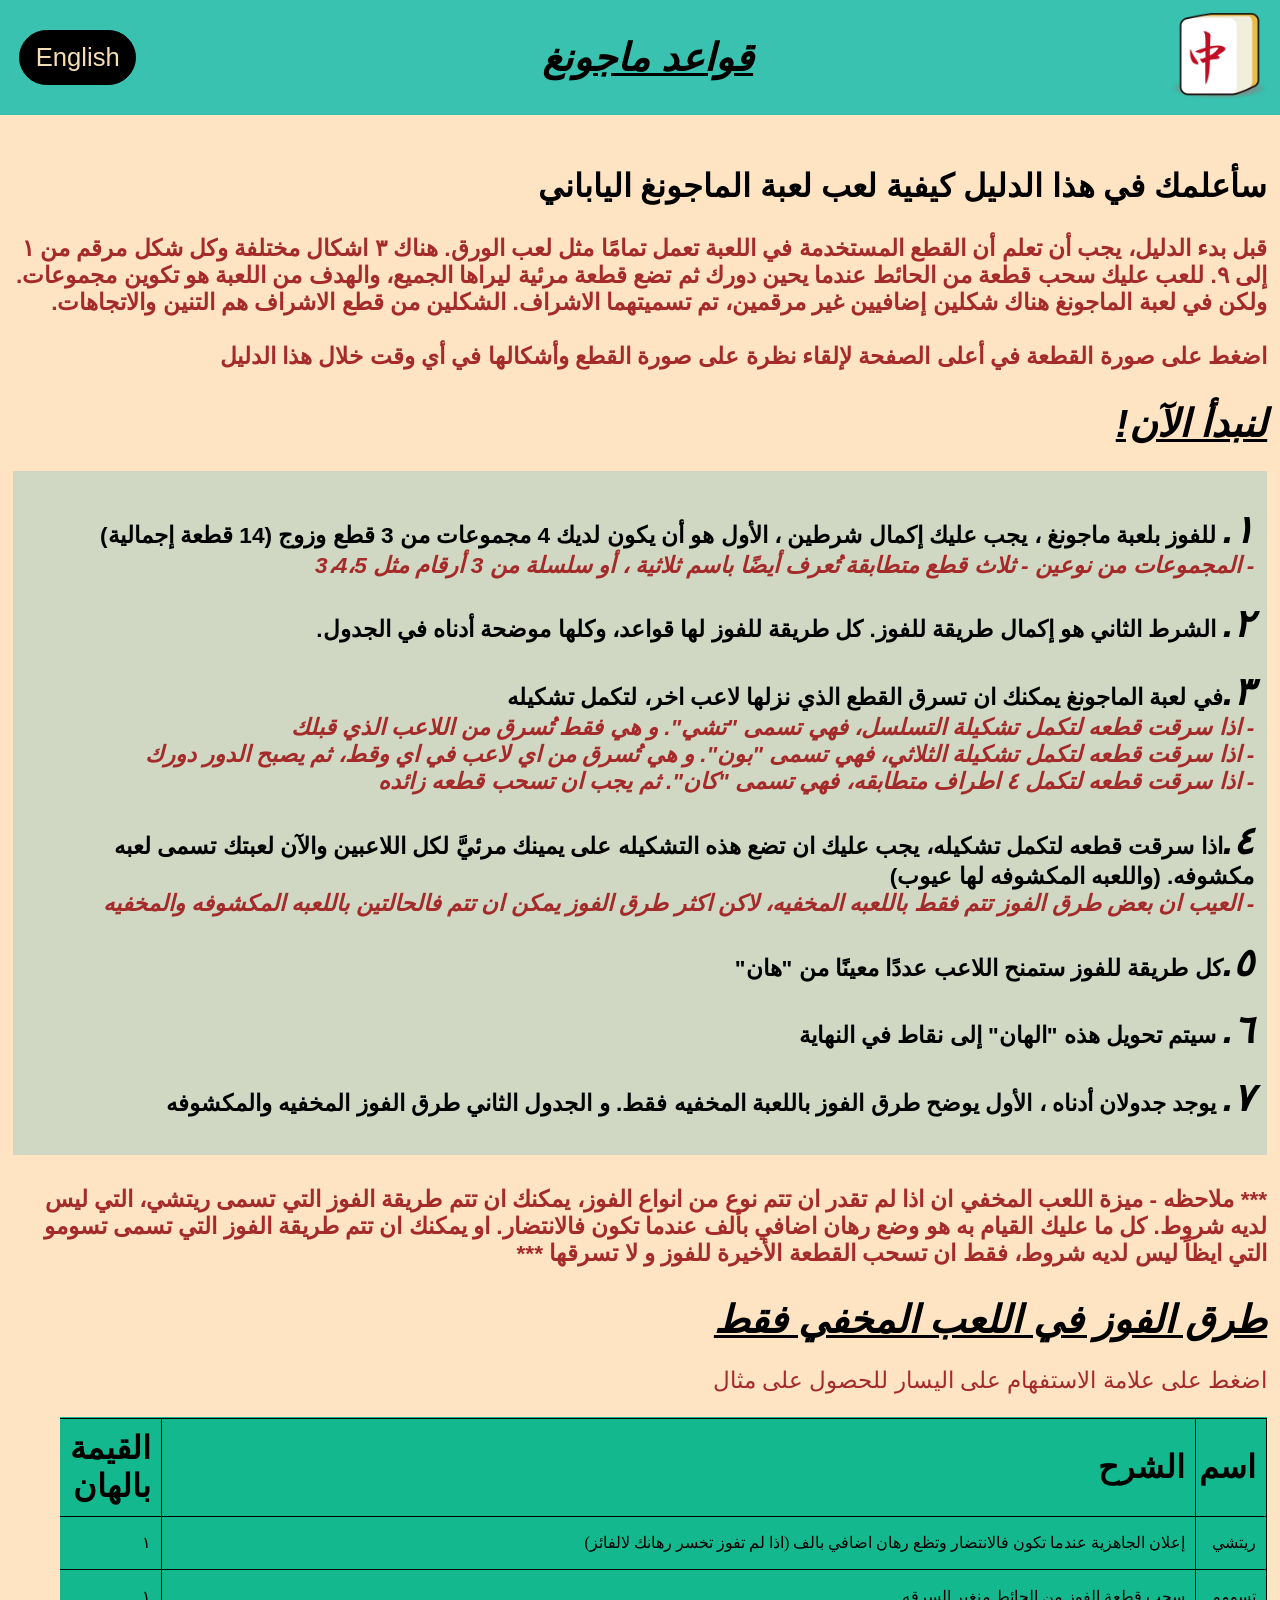
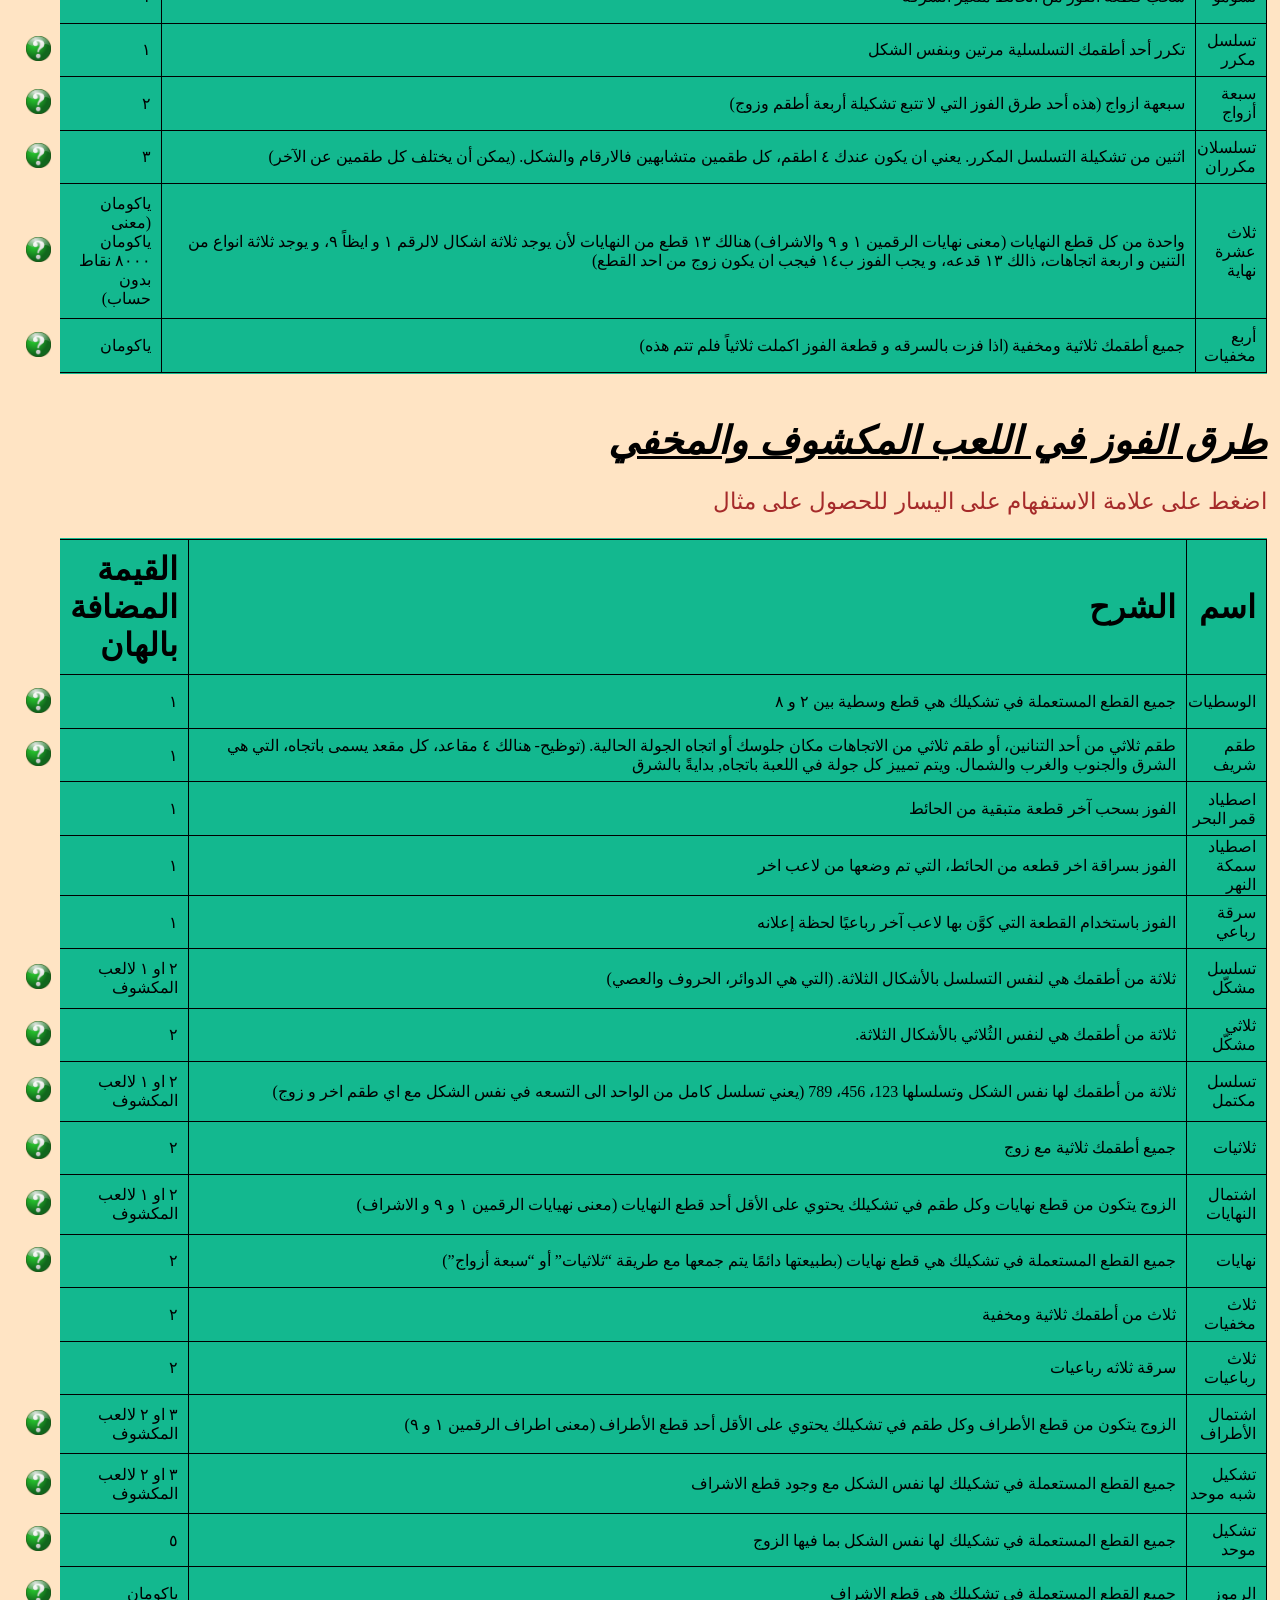
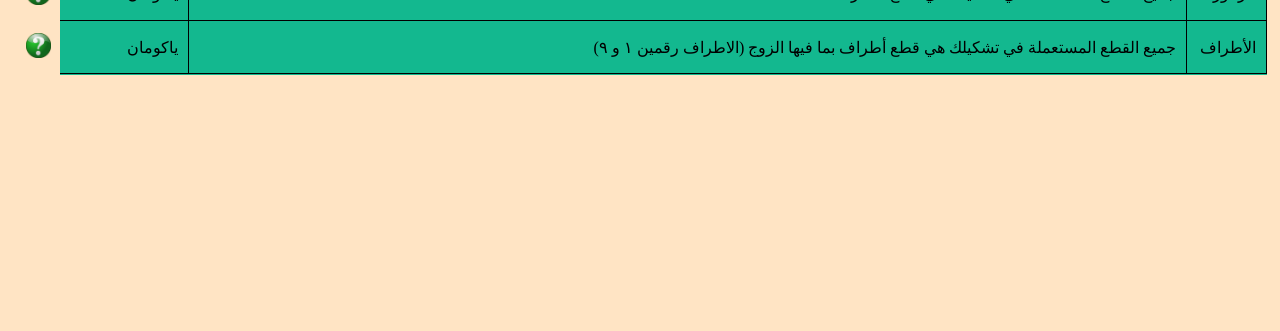
==== arabic.html @ 35e7484f "Add files via upload" ====
<!DOCTYPE html>
<html lang="en">
  <head>
    <meta charset="UTF-8" />
    <meta http-equiv="X-UA-Compatible" content="IE=edge" />
    <meta name="viewport" content="width=device-width, initial-scale=1.0" />
    <title>Document</title>
    
   <link rel="stylesheet" href="styles2.css">
  </head>
  <body>

  <nav>
    <a class="translate" href="english.html">English</a>
    <h1>قواعد ماجونغ</h1>
   <div class="container"><button onclick="toggle(logobutton, tiles)" id="logobutton"> <img id="logo" src="logo.png" alt=""></button> <img class="tiles" src="tiles2.png" alt=""> </div>
    
    
 </nav>
 <main>

  <h2>
    سأعلمك في هذا الدليل كيفية لعب لعبة الماجونغ الياباني  </h2>
  <h4>قبل بدء الدليل، يجب أن تعلم أن القطع المستخدمة في اللعبة تعمل تمامًا مثل لعب الورق. هناك ٣ اشكال مختلفة وكل شكل مرقم من ١ إلى ٩.
    للعب عليك سحب قطعة من الحائط عندما يحين دورك ثم تضع قطعة مرئية ليراها الجميع، والهدف من اللعبة هو تكوين مجموعات. ولكن في لعبة الماجونغ هناك شكلين إضافيين غير مرقمين، تم تسميتهما الاشراف. الشكلين من قطع الاشراف هم التنين والاتجاهات.

    <br><br>
    اضغط على صورة القطعة في أعلى الصفحة لإلقاء نظرة على صورة القطع وأشكالها في أي وقت خلال هذا الدليل  </h4>
<h1>لنبدأ الآن!</h1>
<div class="list">
    <p> <span class="numbers">١.</span>
      للفوز بلعبة ماجونغ ، يجب عليك إكمال شرطين ، الأول هو أن يكون لديك 4 مجموعات من 3 قطع وزوج (14 قطعة إجمالية)
    <br><span> - المجموعات من نوعين - ثلاث قطع متطابقة تُعرف أيضًا باسم ثلاثية ، أو سلسلة من 3 أرقام مثل 3،4،5 </span>
  <p> <span class="numbers">٢.</span> الشرط الثاني هو إكمال طريقة للفوز. كل طريقة للفوز لها قواعد، وكلها موضحة أدناه في الجدول.</p>


  <p> <span class="numbers">٣.</span>في لعبة الماجونغ يمكنك ان تسرق القطع الذي نزلها لاعب اخر، لتكمل تشكيله<br><span>- اذا سرقت قطعه لتكمل تشكيلة التسلسل، فهي تسمى "تشي". و هي فقط تُسرق من اللاعب الذي قبلك
    <br>- اذا سرقت قطعه لتكمل تشكيلة الثلاثي، فهي تسمى "بون". و هي تُسرق من اي لاعب في اي وقط، ثم يصبح الدور دورك
    <br>- اذا سرقت قطعه لتكمل ٤ اطراف متطابقه، فهي تسمى "كان". ثم يجب ان تسحب قطعه زائده
  </span>
<p> <span class="numbers">٤.</span>اذا سرقت قطعه لتكمل تشكيله، يجب عليك ان تضع هذه التشكيله على يمينك مرئيَّ لكل اللاعبين والآن لعبتك تسمى لعبه مكشوفه. (واللعبه المكشوفه لها عيوب)

<br> <span>- العيب ان بعض طرق الفوز تتم فقط باللعبه المخفيه، لاكن اكثر طرق الفوز يمكن ان تتم فالحالتين باللعبه المكشوفه والمخفيه</span></p>
</p>



    <p> <span class="numbers">٥.</span>كل طريقة للفوز ستمنح اللاعب عددًا معينًا من "هان"</p>
    <p> <span class="numbers">٦.</span> سيتم تحويل هذه "الهان" إلى نقاط في النهاية</p>
    
    <p> <span class="numbers">٧.</span> يوجد جدولان أدناه ، الأول يوضح طرق الفوز باللعبة المخفيه فقط. و الجدول
      الثاني طرق الفوز المخفيه والمكشوفه
    </p>
  </div>
    <h4>
      *** ملاحظه - ميزة اللعب المخفي ان اذا لم تقدر ان تتم نوع من انواع الفوز،
      يمكنك ان تتم طريقة الفوز التي تسمى ريتشي، التي ليس لديه شروط. كل ما عليك
      القيام به هو وضع رهان اضافي بألف عندما تكون فالانتضار. او يمكنك ان تتم
      طريقة الفوز التي تسمى تسومو التي ايظاً ليس لديه شروط، فقط ان تسحب القطعة الأخيرة للفوز و لا تسرقها ***
    </h4>

    <h1>طرق الفوز في اللعب المخفي فقط</h1>
    <span><p>اضغط على علامة الاستفهام على اليسار للحصول على مثال</p></span>

    <table>
      <tbody>
        <tr>
                    <td class="help"></td>

          <td><strong>القيمة بالهان</strong></td>
          <td><strong>الشرح</strong></td>
          <td><strong>اسم</strong></td>
        </tr>
        <tr>
                    <td class="helpbutton"></td>

          <td>١</td>
          <td>
            إعلان الجاهزية عندما تكون فالانتضار وتظع رهان اضافي بالف (اذا لم
            تفوز تخسر رهانك لالفائز)
          </td>
          <td>ريتشي</td>
        </tr>
        <tr>
                    <td class="helpbutton"></td>

          <td>١</td>
          <td>سحب قطعة الفوز من الحائط منغير السرقه</td>
          <td>تسومو</td>
        </tr>
        <tr>
          <td><button onclick="toggle(firstbutton, firstp)" class="helpbutton">
            <div><img class="help" src="help.png" alt="">     
            <img class="one" src="onee.png" alt="">   </div></button></td>
          <td>١</td>
          <td>تكرر أحد أطقمك التسلسلية مرتين وبنفس الشكل</td>
          <td>تسلسل مكرر</td>
        </tr>
        <tr>
          <td><button onclick="toggle(secondbutton, secondp)" class="helpbutton">
            <div><img class="help" src="help.png" alt="">     
            <img class="two" src="twoo.png" alt="">   </div></button></td>
          <td>٢</td>
          <td>
            سبعهة ازواج (هذه أحد طرق الفوز التي لا تتبع تشكيلة أربعة أطقم وزوج)
          </td>
          <td>سبعة أزواج</td>
        </tr>
        <tr>
          <td><button onclick="toggle(thirdbutton, thirdp)" class="helpbutton">
            <div><img class="help" src="help.png" alt="">     
            <img class="three" src="threee.png" alt="">   </div></button></td>
          <td>٣</td>
          <td>
            اثنين من تشكيلة التسلسل المكرر. يعني ان يكون عندك ٤ اطقم، كل طقمين
            متشابهين فالارقام والشكل. (يمكن أن يختلف كل طقمين عن الآخر)
          </td>
          <td>تسلسلان مكرران</td>
        </tr>
        <tr>
          <td><button onclick="toggle(fourthbutton, fourthp)" class="helpbutton">
            <div><img class="help" src="help.png" alt="">     
            <img class="four" src="fourr.png" alt="">   </div></button></td>   
          <td>ياكومان (معنى ياكومان ٨٠٠٠ نقاط بدون حساب)</td>
          <td>
            واحدة من كل قطع النهايات (معنى نهايات الرقمين ١ و ٩ والاشراف) هنالك
            ١٣ قطع من النهايات لأن يوجد ثلاثة اشكال لالرقم ١ و ايظاً ٩، و يوجد
            ثلاثة انواع من التنين و اربعة اتجاهات، ذالك ١٣ قدعه، و يجب الفوز ب١٤
            فيجب ان يكون زوج من احد القطع)
          </td>
          <td>ثلاث عشرة نهاية</td>
        </tr>
        <tr>
          <td><button onclick="toggle(fifthbutton, fifthp)" class="helpbutton">
            <div><img class="help" src="help.png" alt="">     
            <img class="five" src="fivee.png" alt="">   </div></button></td>
          <td>ياكومان</td>
          <td>
            جميع أطقمك ثلاثية ومخفية (اذا فزت بالسرقه و قطعة الفوز اكملت ثلاثياً
            فلم تتم هذه)
          </td>
          <td>أربع مخفيات</td>
        </tr>
      </tbody>
    </table>
    <br />

    <h1 class="table2">طرق الفوز في اللعب المكشوف والمخفي</h1>
    <span><p>اضغط على علامة الاستفهام على اليسار للحصول على مثال</p></span>

    <table>
      <tbody>
        <tr>
                    <td class="help"></td>


          <td><strong>القيمة المضافة بالهان</strong></td>
          <td><strong>الشرح</strong></td>
          <td><strong>اسم</strong></td>
        </tr>
        <tr>
          <td><button onclick="toggle(sixthbutton, sixthp)" class="helpbutton">
            <div><img class="help" src="help.png" alt="">     
            <img class="six" src="sixx.png" alt="">   </div></button></td>
          <td>١</td>
          <td>جميع القطع المستعملة في تشكيلك هي قطع وسطية بين ٢ و ٨</td>
          <td>الوسطيات</td>
        </tr>
        <tr>
          <td><button onclick="toggle(seventhbutton, seventhp)" class="helpbutton">
            <div><img class="help" src="help.png" alt="">     
            <img class="seven" src="sevenn2.png" alt="">   </div></button></td>
          <td>١</td>
          <td>
            طقم ثلاثي من أحد التنانين، أو طقم ثلاثي من الاتجاهات مكان جلوسك أو
            اتجاه الجولة الحالية. (توظيح- هنالك ٤ مقاعد، كل مقعد يسمى باتجاه،
            التي هي الشرق والجنوب والغرب والشمال. ويتم تمييز كل جولة في اللعبة
            باتجاه, بدايةً بالشرق
          </td>
          <td>طقم شريف</td>
        </tr>
        <tr>
                    <td class="helpbutton"></td>


          <td>١</td>
          <td>الفوز بسحب آخر قطعة متبقية من الحائط</td>
          <td>اصطياد قمر البحر</td>
        </tr>
        <tr>
                    <td class="helpbutton"></td>


          <td>١</td>
          <td>الفوز بسراقة اخر قطعه من الحائط، التي تم وضعها من لاعب اخر</td>
          <td>اصطياد سمكة النهر</td>
        </tr>
        <tr>
                    <td class="helpbutton"></td>


          <td>١</td>
          <td>
            الفوز باستخدام القطعة التي كوَّن بها لاعب آخر رباعيًا لحظة إعلانه
          </td>
          <td>سرقة رباعي</td>
        </tr>
        <tr>
          <td><button onclick="toggle(eighthbutton, eighthp)" class="helpbutton">
            <div><img class="help" src="help.png" alt="">     
            <img class="eight" src="eightt.png" alt="">   </div></button></td>
          <td>٢ او ١ لالعب المكشوف</td>
          <td>
            ثلاثة من أطقمك هي لنفس التسلسل بالأشكال الثلاثة. (التي هي الدوائر،
            الحروف والعصي)
          </td>
          <td>تسلسل مشكّل</td>
        </tr>
        <tr>
          <td><button onclick="toggle(ninethbutton, ninethp)" class="helpbutton">
            <div><img class="help" src="help.png" alt="">     
            <img class="nine" src="ninee.png" alt="">   </div></button></td>
          <td>٢</td>
          <td>ثلاثة من أطقمك هي لنفس الثُلاثي بالأشكال الثلاثة.</td>
          <td>ثلاثي مشكّل</td>
        </tr>
        <tr>
          <td><button onclick="toggle(tenthbutton, tenthp)" class="helpbutton">
            <div><img class="help" src="help.png" alt="">     
            <img class="ten" src="tenn.png" alt="">   </div></button></td>
          <td>٢ او ١ لالعب المكشوف</td>
          <td>
            ثلاثة من أطقمك لها نفس الشكل وتسلسلها 123، 456، 789 (يعني تسلسل كامل
            من الواحد الى التسعه في نفس الشكل مع اي طقم اخر و زوج)
          </td>
          <td>تسلسل مكتمل</td>
        </tr>
        <tr>
          <td><button onclick="toggle(eleventhbutton, eleventhp)" class="helpbutton">
            <div><img class="help" src="help.png" alt="">     
            <img class="eleven" src="elevenn.png" alt="">   </div></button></td>
            
          <td>٢</td>
          <td>جميع أطقمك ثلاثية مع زوج</td>
          <td>ثلاثيات</td>
        </tr>
        <tr>
          <td><button onclick="toggle(twelvthbutton, twelvthp)" class="helpbutton">
            <div><img class="help" src="help.png" alt="">     
            <img class="twelve" src="twelvee.png" alt="">   </div></button></td>
          <td>٢ او ١ لالعب المكشوف</td>
          <td>
            الزوج يتكون من قطع نهايات وكل طقم في تشكيلك يحتوي على الأقل أحد قطع
            النهايات (معنى نهيايات الرقمين ١ و ٩ و الاشراف)
          </td>
          <td>اشتمال النهايات</td>
        </tr>
        <tr>
          <td><button onclick="toggle(thirteenthbutton, thirteenthp)" class="helpbutton">
            <div><img class="help" src="help.png" alt="">     
            <img class="thirteen" src="thirteenn.PNG" alt="">   </div></button></td>
          <td>٢</td>
          <td>
            جميع القطع المستعملة في تشكيلك هي قطع نهايات (بطبيعتها دائمًا يتم
            جمعها مع طريقة “ثلاثيات” أو “سبعة أزواج”)
          </td>
          <td>نهايات</td>
        </tr>
        <tr>
                    <td class="helpbutton"></td>


          <td>٢</td>
          <td>ثلاث من أطقمك ثلاثية ومخفية</td>
          <td>ثلاث مخفيات</td>
        </tr>
        <tr>
                    <td class="helpbutton"></td>


          <td>٢</td>
          <td>سرقة ثلاثه رباعيات</td>
          <td>ثلاث رباعيات</td>
        </tr>
        <tr>
          <td><button onclick="toggle(fourteenthbutton, fourteenthp)" class="helpbutton">
            <div><img class="help" src="help.png" alt="">     
            <img class="fourteen" src="fourteenn.PNG" alt="">   </div></button></td>
          <td>٣ او ٢ لالعب المكشوف</td>
          <td>
            الزوج يتكون من قطع الأطراف وكل طقم في تشكيلك يحتوي على الأقل أحد قطع
            الأطراف (معنى اطراف الرقمين ١ و ٩)
          </td>
          <td>اشتمال الأطراف</td>
        </tr>
        <tr>
          <td><button onclick="toggle(fifteenthbutton, fifteenthp)" class="helpbutton">
            <div><img class="help" src="help.png" alt="">     
            <img class="fifteen" src="fifteenn.PNG" alt="">   </div></button></td>
          <td>٣ او ٢ لالعب المكشوف</td>
          <td>
            جميع القطع المستعملة في تشكيلك لها نفس الشكل مع وجود قطع الاشراف
          </td>
          <td>تشكيل شبه موحد</td>
        </tr>
        <tr>
          <td><button onclick="toggle(sixteenthbutton, sixteenthp)" class="helpbutton">
            <div><img class="help" src="help.png" alt="">     
            <img class="sixteen" src="sixteenn.PNG" alt="">   </div></button></td>
          <td>٥</td>
          <td>جميع القطع المستعملة في تشكيلك لها نفس الشكل بما فيها الزوج</td>
          <td>تشكيل موحد</td>
        </tr>
        <tr>
          <td><button onclick="toggle(seventeenthbutton, seventeenthp)" class="helpbutton">
            <div><img class="help" src="help.png" alt="">     
            <img class="seventeen" src="seventeenn.png" alt="">   </div></button></td>
          <td>ياكومان</td>
          <td>جميع القطع المستعملة في تشكيلك هي قطع الاشراف</td>
          <td>الرموز</td>
        </tr>
        <tr>
          <td><button onclick="toggle(eighteenthbutton, eighteenthp)" class="helpbutton">
            <div><img class="help" src="help.png" alt="">     
            <img class="eighteen" src="eighteenn.png" alt="">   </div></button></td>
          <td>ياكومان</td>
          <td>
            جميع القطع المستعملة في تشكيلك هي قطع أطراف بما فيها الزوج (الاطراف
            رقمين ١ و ٩)
          </td>
          <td>الأطراف</td>
        </tr>
      </tbody>
    </table>
  </main>
<footer></footer>
<script src="script.js"></script>
  </body>
</html>
---- styles2.css ----
main {
  margin: 1vh;
  padding-top: 70px;
}
body {
  margin: 0;

  background-color: bisque;
}
p {
  font-size: normal;
}
p,
h1,
h2,
h4 {
  direction: rtl;
  font-family: Verdana, Geneva, Tahoma, sans-serif;
}
.list {
  font-weight: bold;
  background-color: rgba(105, 189, 192, 0.315);
  padding: 1vw;
}
h4,
span {
  color: brown;
}
.list span {
  font-style: italic;
}
h1 {
  font-style: italic;
  text-decoration: underline;
}
h1 {
  font-size: 3vh;
}
h2 {
  font-size: 2.8vh;
}
table {
  border-collapse: collapse;

  background-color: rgb(19, 184, 143);
}
#logo {
  height: 8.5vh;
  width: 8.5vh;
}
td {
  direction: rtl;
  height: 2em;
  border: 1px solid black;
  padding-right: 10px;
}
.table2 {
  margin-top: 30px;
}
strong {
  font-size: 20px;
}
.translate {
  width: 9vh;
  height: 4.2vh;
  margin-left: 0.5vh;
  display: flex;
  justify-content: center;
  align-items: center;

  background-color: black;
  color: wheat;
  text-decoration: none;
  font-family: Arial, Helvetica, sans-serif;
  border: solid black 1px;
  font-size: 2vh;
  font-size: 18px;
  border-radius: 20vh;
  text-align: center;
  margin-left: 1.5vw;
}

.translate:hover {
  background-color: rgb(44, 42, 42);
  transition: ease 0.35s;
  color: white;
}

tr td:nth-child(3) {
  width: 500vw;
}
nav {
  display: flex;
  justify-content: space-between;
  width: 100vw;
  height: 10vh;
  align-items: center;
  background-color: rgb(56, 194, 175);
  position: fixed;
  top: 0px;
  z-index: 1;
}

.numbers {
  font-size: 3vh;
  color: black;
}

.help {
  height: 3vh;
  width: 3vh;
}
tr td:nth-child(2) {
  padding: 0.8vh;
}

tr td:nth-child(1) {
  background-color: bisque;
  border: bisque solid;
  padding: 0vw;
}
.helpbutton {
  background-color: bisque;
  border: transparent;
  width: 1vw;
  margin-left: 2.5vw;
}

.helpbutton {
  cursor: pointer;
}
div {
  position: relative;
}

.one,
.two,
.three,
.four,
.five,
.six,
.eight,
.nine,
.ten,
.eleven,
.twelve,
.thirteen,
.fourteen,
.fifteen,
.sixteen,
.seventeen,
.eighteen {
  display: none;
  position: absolute;
  left: 1vh;
  bottom: -3vh;
  height: 17vw;
  width: 90vw;
}
.seven {
  display: none;
  position: absolute;
  left: 1vh;
  bottom: -5vh;
  height: 26vw;
  width: 90vw;
}

footer {
  margin-top: 20vw;
}

.tiles {
  display: none;
  position: absolute;
  right: -1vw;
  width: 80vw;
}

#logobutton {
  background-color: transparent;
  border: transparent;
  cursor: pointer;
}

@media screen and (min-width: 630px) {
  main {
    margin: 1vw;
    padding-top: 10vw;
  }
  body {
    margin: 0vw;

    background-color: bisque;
  }

  p,
  h1,
  h2,
  h4 {
    direction: rtl;
    font-family: Verdana, Geneva, Tahoma, sans-serif;
  }

  h4,
  span {
    color: brown;
  }
  h1 {
    font-style: italic;
    text-decoration: underline;
  }
  h1 {
    font-size: 3vw;
  }
  h2 {
    font-size: 2.8vw;
  }
  table {
    border-collapse: collapse;

    background-color: rgb(19, 184, 143);
  }
  #logo {
    height: 8.5vw;
    width: 8.5vw;
  }
  td {
    direction: rtl;
    height: 2em;
    border: 1px solid black;
    padding-right: 10px;
  }
  .table2 {
    margin-top: 2vw;
  }
  strong {
    font-size: 2.5vw;
  }
  .translate {
    width: 9vw;
    height: 4.2vw;
    margin-left: 0.5vh;
    display: flex;
    justify-content: center;
    align-items: center;

    background-color: black;
    color: wheat;
    text-decoration: none;
    font-family: Arial, Helvetica, sans-serif;
    border: solid black 1px;
    font-size: 2vw;

    border-radius: 100px;
    text-align: center;
    margin-left: 1.5vw;
  }

  .translate:hover {
    background-color: rgb(44, 42, 42);
    transition: ease 0.35s;
    color: white;
  }

  tr td:nth-child(3) {
    width: 500vw;
  }
  nav {
    display: flex;
    justify-content: space-between;
    align-items: center;
    background-color: rgb(56, 194, 175);
    position: fixed;
    top: 0px;
    width: 100vw;
    height: 9vw;
    z-index: 1;
  }

  .numbers {
    font-size: 3vw;
    color: black;
  }

  .help {
    height: 25px;
    width: 25px;
  }
  tr td:nth-child(2) {
    padding: 0.8vw;
  }

  tr td:nth-child(1) {
    background-color: bisque;
    border: bisque solid;
    padding: 0vw;
  }
  .helpbutton {
    background-color: bisque;
    border: transparent;
    width: 1vw;
    margin-left: 2.2vw;
  }

  .helpbutton {
    cursor: pointer;
  }
  div {
    position: relative;
  }

  .one,
  .two,
  .three,
  .four,
  .five,
  .six,
  .eight,
  .nine,
  .ten,
  .eleven,
  .twelve,
  .thirteen,
  .fourteen,
  .fifteen,
  .sixteen,
  .seventeen,
  .eighteen {
    display: none;
    position: absolute;
    left: 1vh;
    bottom: -3vh;
    height: 17vw;
    width: 90vw;
  }
  .seven {
    display: none;
    position: absolute;
    left: 1vh;
    bottom: -5vw;
    height: 26vw;
    width: 90vw;
  }

  footer {
    margin-top: 20vw;
  }

  .tiles {
    display: none;
    position: absolute;
    right: 0vw;
    width: 500%;
  }

  #logobutton {
    background-color: transparent;
    border: transparent;
    cursor: pointer;
  }
}
@media screen and (min-width: 680px) {
  h4,
  p {
    font-size: 2vw;
  }
}

@media screen and (min-width: 1130px) {
  .tiles {
    display: none;
    position: absolute;
    right: 0vw;
    width: 530px;
  }


  p,
  h1,
  h2,
  h4 {
    font-family: Verdana, Geneva, Tahoma, sans-serif;
  }
  h4,
  span {
    color: brown;
  }
  h4, p {font-size: 22.7px;}
  h1 {
    font-style: italic;
    text-decoration: underline;
  }
  h1 {
    font-size: 3vw;
  }
  h2 {
    font-size: 31.8px;
  }
  
  
}
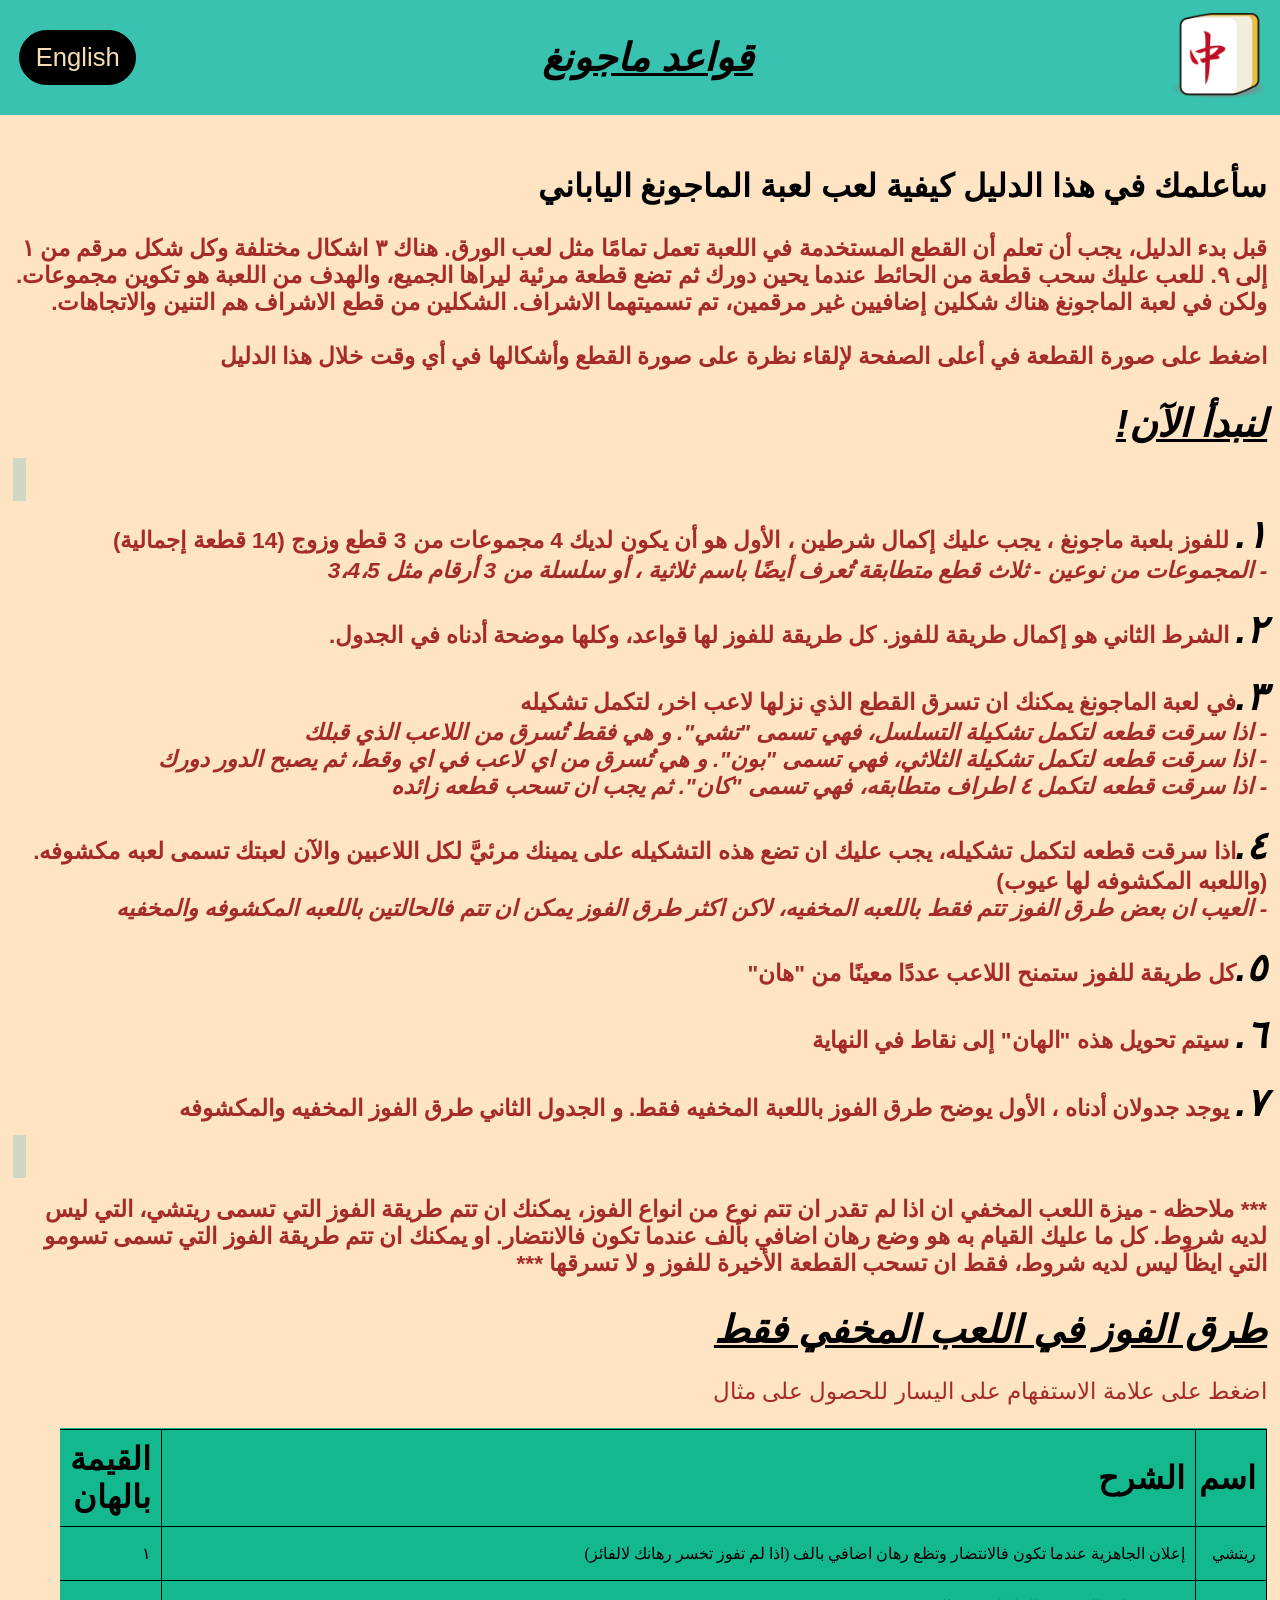
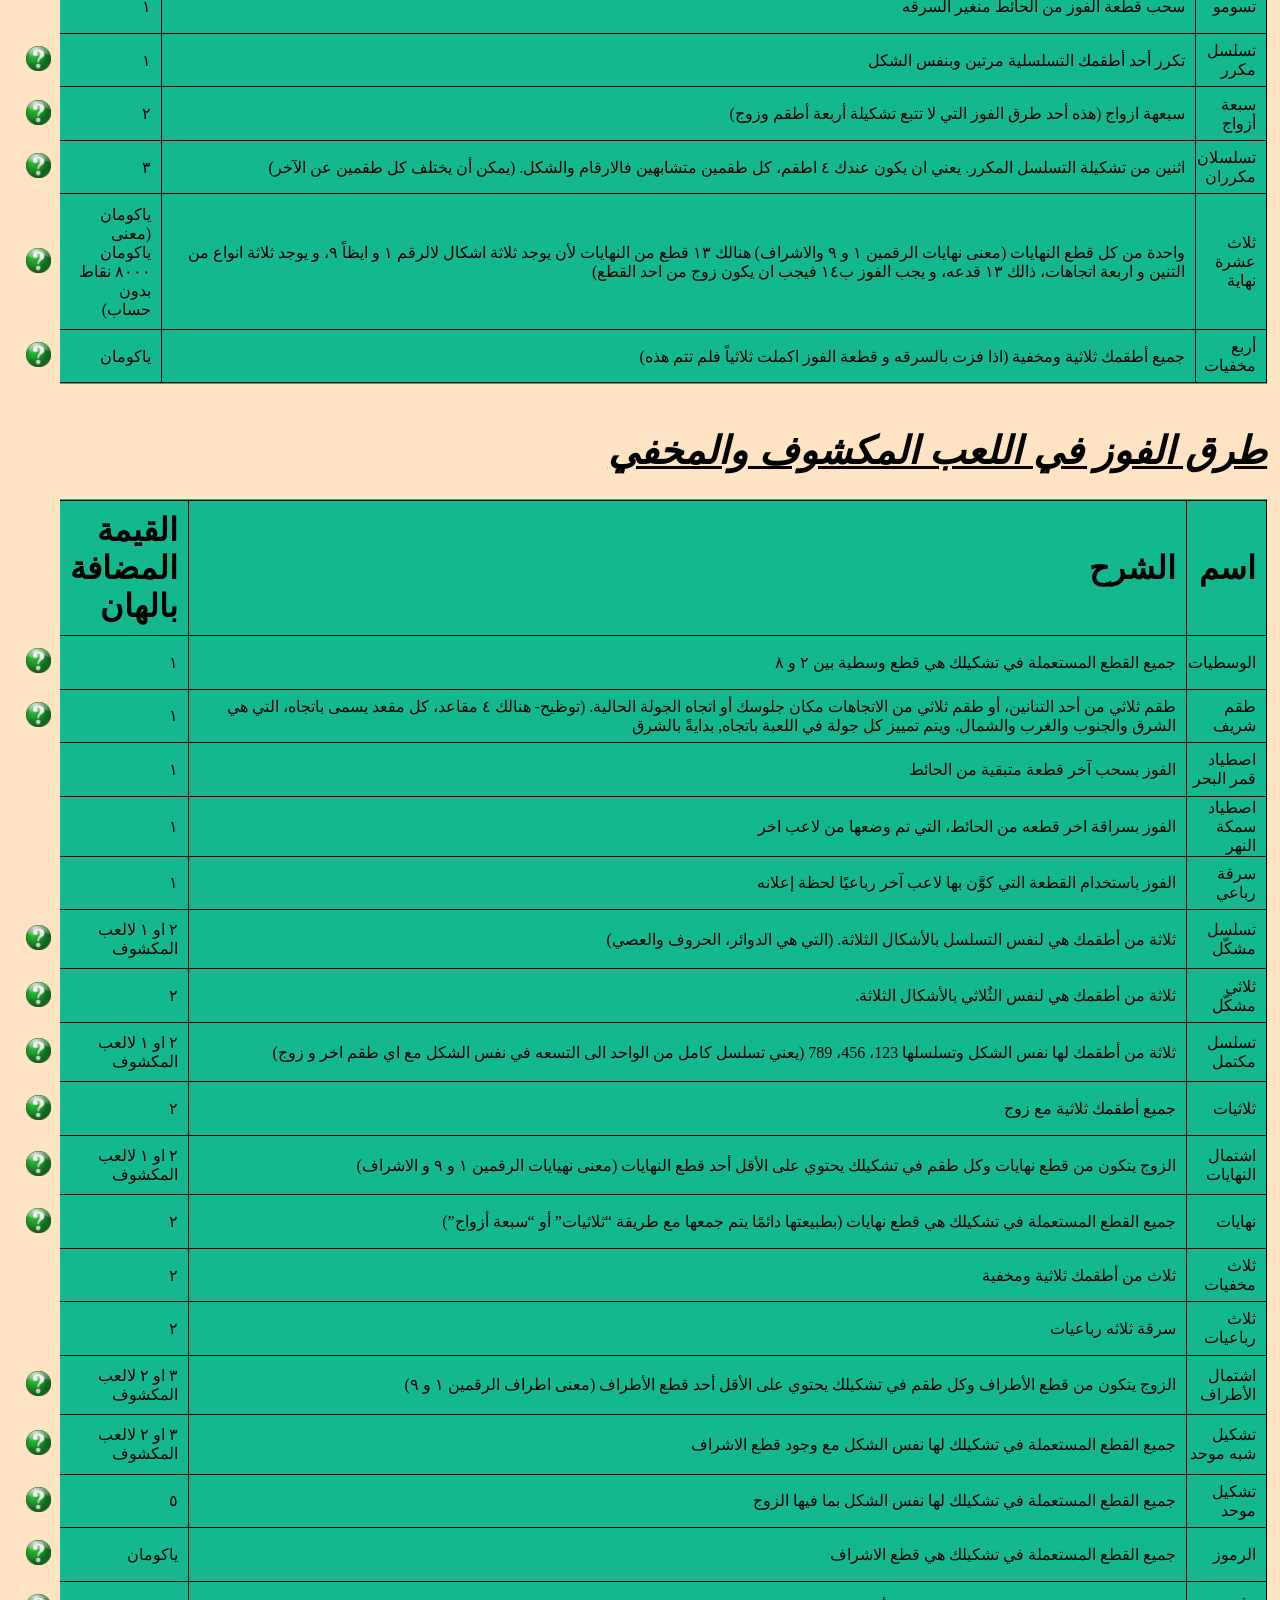
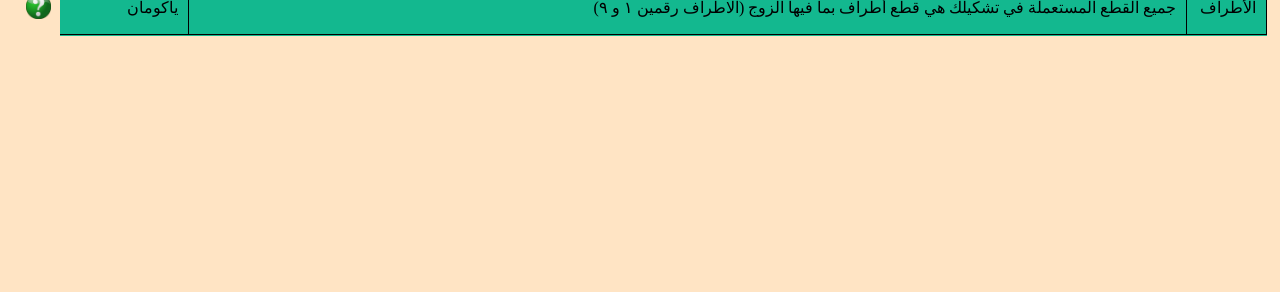
==== commit aa2b48b9: "Add files via upload" ====
--- a/arabic.html
+++ b/arabic.html
@@ -13,7 +13,7 @@
   <nav>
     <a class="translate" href="english.html">English</a>
     <h1>قواعد ماجونغ</h1>
-   <div class="container"><button onclick="toggle(logobutton, tiles)" id="logobutton"> <img id="logo" src="logo.png" alt=""></button> <img class="tiles" src="tiles2.png" alt=""> </div>
+   <span class="container"><button onclick="toggle(logobutton, tiles)" id="logobutton"> <img id="logo" src="logo.png" alt=""></button> <img class="tiles" src="tiles2.png" alt=""> </span>
     
     
  </nav>
@@ -27,20 +27,20 @@
     <br><br>
     اضغط على صورة القطعة في أعلى الصفحة لإلقاء نظرة على صورة القطع وأشكالها في أي وقت خلال هذا الدليل  </h4>
 <h1>لنبدأ الآن!</h1>
-<div class="list">
+<span class="list">
     <p> <span class="numbers">١.</span>
       للفوز بلعبة ماجونغ ، يجب عليك إكمال شرطين ، الأول هو أن يكون لديك 4 مجموعات من 3 قطع وزوج (14 قطعة إجمالية)
-    <br><span> - المجموعات من نوعين - ثلاث قطع متطابقة تُعرف أيضًا باسم ثلاثية ، أو سلسلة من 3 أرقام مثل 3،4،5 </span>
+    <br><span class="div"> - المجموعات من نوعين - ثلاث قطع متطابقة تُعرف أيضًا باسم ثلاثية ، أو سلسلة من 3 أرقام مثل 3،4،5 </span>
   <p> <span class="numbers">٢.</span> الشرط الثاني هو إكمال طريقة للفوز. كل طريقة للفوز لها قواعد، وكلها موضحة أدناه في الجدول.</p>
 
 
-  <p> <span class="numbers">٣.</span>في لعبة الماجونغ يمكنك ان تسرق القطع الذي نزلها لاعب اخر، لتكمل تشكيله<br><span>- اذا سرقت قطعه لتكمل تشكيلة التسلسل، فهي تسمى "تشي". و هي فقط تُسرق من اللاعب الذي قبلك
+  <p> <span class="numbers">٣.</span>في لعبة الماجونغ يمكنك ان تسرق القطع الذي نزلها لاعب اخر، لتكمل تشكيله<br><span class="div">- اذا سرقت قطعه لتكمل تشكيلة التسلسل، فهي تسمى "تشي". و هي فقط تُسرق من اللاعب الذي قبلك
     <br>- اذا سرقت قطعه لتكمل تشكيلة الثلاثي، فهي تسمى "بون". و هي تُسرق من اي لاعب في اي وقط، ثم يصبح الدور دورك
     <br>- اذا سرقت قطعه لتكمل ٤ اطراف متطابقه، فهي تسمى "كان". ثم يجب ان تسحب قطعه زائده
   </span>
 <p> <span class="numbers">٤.</span>اذا سرقت قطعه لتكمل تشكيله، يجب عليك ان تضع هذه التشكيله على يمينك مرئيَّ لكل اللاعبين والآن لعبتك تسمى لعبه مكشوفه. (واللعبه المكشوفه لها عيوب)
 
-<br> <span>- العيب ان بعض طرق الفوز تتم فقط باللعبه المخفيه، لاكن اكثر طرق الفوز يمكن ان تتم فالحالتين باللعبه المكشوفه والمخفيه</span></p>
+<br> <span class="div">- العيب ان بعض طرق الفوز تتم فقط باللعبه المخفيه، لاكن اكثر طرق الفوز يمكن ان تتم فالحالتين باللعبه المكشوفه والمخفيه</span></p>
 </p>
 
 
@@ -51,7 +51,7 @@
     <p> <span class="numbers">٧.</span> يوجد جدولان أدناه ، الأول يوضح طرق الفوز باللعبة المخفيه فقط. و الجدول
       الثاني طرق الفوز المخفيه والمكشوفه
     </p>
-  </div>
+  </span>
     <h4>
       *** ملاحظه - ميزة اللعب المخفي ان اذا لم تقدر ان تتم نوع من انواع الفوز،
       يمكنك ان تتم طريقة الفوز التي تسمى ريتشي، التي ليس لديه شروط. كل ما عليك
@@ -60,7 +60,7 @@
     </h4>
 
     <h1>طرق الفوز في اللعب المخفي فقط</h1>
-    <span><p>اضغط على علامة الاستفهام على اليسار للحصول على مثال</p></span>
+   <p> <span class="div">اضغط على علامة الاستفهام على اليسار للحصول على مثال</span></p>
 
     <table>
       <tbody>
@@ -90,16 +90,16 @@
         </tr>
         <tr>
           <td><button onclick="toggle(firstbutton, firstp)" class="helpbutton">
-            <div><img class="help" src="help.png" alt="">     
-            <img class="one" src="onee.png" alt="">   </div></button></td>
+            <span class="div"><img class="help" src="help.png" alt="">     
+            <img class="one" src="onee.png" alt="">   </span></button></td>
           <td>١</td>
           <td>تكرر أحد أطقمك التسلسلية مرتين وبنفس الشكل</td>
           <td>تسلسل مكرر</td>
         </tr>
         <tr>
           <td><button onclick="toggle(secondbutton, secondp)" class="helpbutton">
-            <div><img class="help" src="help.png" alt="">     
-            <img class="two" src="twoo.png" alt="">   </div></button></td>
+            <span class="div"><img class="help" src="help.png" alt="">     
+            <img class="two" src="twoo.png" alt="">   </span></button></td>
           <td>٢</td>
           <td>
             سبعهة ازواج (هذه أحد طرق الفوز التي لا تتبع تشكيلة أربعة أطقم وزوج)
@@ -108,8 +108,8 @@
         </tr>
         <tr>
           <td><button onclick="toggle(thirdbutton, thirdp)" class="helpbutton">
-            <div><img class="help" src="help.png" alt="">     
-            <img class="three" src="threee.png" alt="">   </div></button></td>
+            <span class="div"><img class="help" src="help.png" alt="">     
+            <img class="three" src="threee.png" alt="">   </span></button></td>
           <td>٣</td>
           <td>
             اثنين من تشكيلة التسلسل المكرر. يعني ان يكون عندك ٤ اطقم، كل طقمين
@@ -119,8 +119,8 @@
         </tr>
         <tr>
           <td><button onclick="toggle(fourthbutton, fourthp)" class="helpbutton">
-            <div><img class="help" src="help.png" alt="">     
-            <img class="four" src="fourr.png" alt="">   </div></button></td>   
+            <span class="div"><img class="help" src="help.png" alt="">     
+            <img class="four" src="fourr.png" alt="">   </span></button></td>   
           <td>ياكومان (معنى ياكومان ٨٠٠٠ نقاط بدون حساب)</td>
           <td>
             واحدة من كل قطع النهايات (معنى نهايات الرقمين ١ و ٩ والاشراف) هنالك
@@ -132,8 +132,8 @@
         </tr>
         <tr>
           <td><button onclick="toggle(fifthbutton, fifthp)" class="helpbutton">
-            <div><img class="help" src="help.png" alt="">     
-            <img class="five" src="fivee.png" alt="">   </div></button></td>
+            <span class="div"><img class="help" src="help.png" alt="">     
+            <img class="five" src="fivee.png" alt="">   </span></button></td>
           <td>ياكومان</td>
           <td>
             جميع أطقمك ثلاثية ومخفية (اذا فزت بالسرقه و قطعة الفوز اكملت ثلاثياً
@@ -146,7 +146,6 @@
     <br />
 
     <h1 class="table2">طرق الفوز في اللعب المكشوف والمخفي</h1>
-    <span><p>اضغط على علامة الاستفهام على اليسار للحصول على مثال</p></span>
 
     <table>
       <tbody>
@@ -160,16 +159,16 @@
         </tr>
         <tr>
           <td><button onclick="toggle(sixthbutton, sixthp)" class="helpbutton">
-            <div><img class="help" src="help.png" alt="">     
-            <img class="six" src="sixx.png" alt="">   </div></button></td>
+            <span class="div"><img class="help" src="help.png" alt="">     
+            <img class="six" src="sixx.png" alt="">   </span></button></td>
           <td>١</td>
           <td>جميع القطع المستعملة في تشكيلك هي قطع وسطية بين ٢ و ٨</td>
           <td>الوسطيات</td>
         </tr>
         <tr>
           <td><button onclick="toggle(seventhbutton, seventhp)" class="helpbutton">
-            <div><img class="help" src="help.png" alt="">     
-            <img class="seven" src="sevenn2.png" alt="">   </div></button></td>
+            <span class="div"><img class="help" src="help.png" alt="">     
+            <img class="seven" src="sevenn2.png" alt="">   </span></button></td>
           <td>١</td>
           <td>
             طقم ثلاثي من أحد التنانين، أو طقم ثلاثي من الاتجاهات مكان جلوسك أو
@@ -207,8 +206,8 @@
         </tr>
         <tr>
           <td><button onclick="toggle(eighthbutton, eighthp)" class="helpbutton">
-            <div><img class="help" src="help.png" alt="">     
-            <img class="eight" src="eightt.png" alt="">   </div></button></td>
+            <span class="div"><img class="help" src="help.png" alt="">     
+            <img class="eight" src="eightt.png" alt="">   </span></button></td>
           <td>٢ او ١ لالعب المكشوف</td>
           <td>
             ثلاثة من أطقمك هي لنفس التسلسل بالأشكال الثلاثة. (التي هي الدوائر،
@@ -218,16 +217,16 @@
         </tr>
         <tr>
           <td><button onclick="toggle(ninethbutton, ninethp)" class="helpbutton">
-            <div><img class="help" src="help.png" alt="">     
-            <img class="nine" src="ninee.png" alt="">   </div></button></td>
+            <span class="div"><img class="help" src="help.png" alt="">     
+            <img class="nine" src="ninee.png" alt="">   </span></button></td>
           <td>٢</td>
           <td>ثلاثة من أطقمك هي لنفس الثُلاثي بالأشكال الثلاثة.</td>
           <td>ثلاثي مشكّل</td>
         </tr>
         <tr>
           <td><button onclick="toggle(tenthbutton, tenthp)" class="helpbutton">
-            <div><img class="help" src="help.png" alt="">     
-            <img class="ten" src="tenn.png" alt="">   </div></button></td>
+            <span class="div"><img class="help" src="help.png" alt="">     
+            <img class="ten" src="tenn.png" alt="">   </span></button></td>
           <td>٢ او ١ لالعب المكشوف</td>
           <td>
             ثلاثة من أطقمك لها نفس الشكل وتسلسلها 123، 456، 789 (يعني تسلسل كامل
@@ -237,8 +236,8 @@
         </tr>
         <tr>
           <td><button onclick="toggle(eleventhbutton, eleventhp)" class="helpbutton">
-            <div><img class="help" src="help.png" alt="">     
-            <img class="eleven" src="elevenn.png" alt="">   </div></button></td>
+            <span class="div"><img class="help" src="help.png" alt="">     
+            <img class="eleven" src="elevenn.png" alt="">   </span></button></td>
             
           <td>٢</td>
           <td>جميع أطقمك ثلاثية مع زوج</td>
@@ -246,8 +245,8 @@
         </tr>
         <tr>
           <td><button onclick="toggle(twelvthbutton, twelvthp)" class="helpbutton">
-            <div><img class="help" src="help.png" alt="">     
-            <img class="twelve" src="twelvee.png" alt="">   </div></button></td>
+            <span class="div"><img class="help" src="help.png" alt="">     
+            <img class="twelve" src="twelvee.png" alt="">   </span></button></td>
           <td>٢ او ١ لالعب المكشوف</td>
           <td>
             الزوج يتكون من قطع نهايات وكل طقم في تشكيلك يحتوي على الأقل أحد قطع
@@ -257,8 +256,8 @@
         </tr>
         <tr>
           <td><button onclick="toggle(thirteenthbutton, thirteenthp)" class="helpbutton">
-            <div><img class="help" src="help.png" alt="">     
-            <img class="thirteen" src="thirteenn.PNG" alt="">   </div></button></td>
+            <span class="div"><img class="help" src="help.png" alt="">     
+            <img class="thirteen" src="thirteenn.PNG" alt="">   </span></button></td>
           <td>٢</td>
           <td>
             جميع القطع المستعملة في تشكيلك هي قطع نهايات (بطبيعتها دائمًا يتم
@@ -284,8 +283,8 @@
         </tr>
         <tr>
           <td><button onclick="toggle(fourteenthbutton, fourteenthp)" class="helpbutton">
-            <div><img class="help" src="help.png" alt="">     
-            <img class="fourteen" src="fourteenn.PNG" alt="">   </div></button></td>
+            <span class="div"><img class="help" src="help.png" alt="">     
+            <img class="fourteen" src="fourteenn.PNG" alt="">   </span></button></td>
           <td>٣ او ٢ لالعب المكشوف</td>
           <td>
             الزوج يتكون من قطع الأطراف وكل طقم في تشكيلك يحتوي على الأقل أحد قطع
@@ -295,8 +294,8 @@
         </tr>
         <tr>
           <td><button onclick="toggle(fifteenthbutton, fifteenthp)" class="helpbutton">
-            <div><img class="help" src="help.png" alt="">     
-            <img class="fifteen" src="fifteenn.PNG" alt="">   </div></button></td>
+            <span class="div"><img class="help" src="help.png" alt="">     
+            <img class="fifteen" src="fifteenn.PNG" alt="">   </span></button></td>
           <td>٣ او ٢ لالعب المكشوف</td>
           <td>
             جميع القطع المستعملة في تشكيلك لها نفس الشكل مع وجود قطع الاشراف
@@ -305,24 +304,24 @@
         </tr>
         <tr>
           <td><button onclick="toggle(sixteenthbutton, sixteenthp)" class="helpbutton">
-            <div><img class="help" src="help.png" alt="">     
-            <img class="sixteen" src="sixteenn.PNG" alt="">   </div></button></td>
+            <span class="div"><img class="help" src="help.png" alt="">     
+            <img class="sixteen" src="sixteenn.PNG" alt="">   </span></button></td>
           <td>٥</td>
           <td>جميع القطع المستعملة في تشكيلك لها نفس الشكل بما فيها الزوج</td>
           <td>تشكيل موحد</td>
         </tr>
         <tr>
           <td><button onclick="toggle(seventeenthbutton, seventeenthp)" class="helpbutton">
-            <div><img class="help" src="help.png" alt="">     
-            <img class="seventeen" src="seventeenn.png" alt="">   </div></button></td>
+            <span class="div"><img class="help" src="help.png" alt="">     
+            <img class="seventeen" src="seventeenn.png" alt="">   </span></button></td>
           <td>ياكومان</td>
           <td>جميع القطع المستعملة في تشكيلك هي قطع الاشراف</td>
           <td>الرموز</td>
         </tr>
         <tr>
           <td><button onclick="toggle(eighteenthbutton, eighteenthp)" class="helpbutton">
-            <div><img class="help" src="help.png" alt="">     
-            <img class="eighteen" src="eighteenn.png" alt="">   </div></button></td>
+            <span class="div"><img class="help" src="help.png" alt="">     
+            <img class="eighteen" src="eighteenn.png" alt="">   </span></button></td>
           <td>ياكومان</td>
           <td>
             جميع القطع المستعملة في تشكيلك هي قطع أطراف بما فيها الزوج (الاطراف
--- a/styles2.css
+++ b/styles2.css
@@ -129,7 +129,7 @@
 .helpbutton {
   cursor: pointer;
 }
-div {
+.div {
   position: relative;
 }
 
@@ -152,7 +152,7 @@
 .eighteen {
   display: none;
   position: absolute;
-  left: 1vh;
+  left: 4vh;
   bottom: -3vh;
   height: 17vw;
   width: 90vw;
@@ -160,7 +160,7 @@
 .seven {
   display: none;
   position: absolute;
-  left: 1vh;
+ left: 4vh;
   bottom: -5vh;
   height: 26vw;
   width: 90vw;
@@ -306,7 +306,7 @@
   .helpbutton {
     cursor: pointer;
   }
-  div {
+  .div {
     position: relative;
   }
 
@@ -329,16 +329,16 @@
   .eighteen {
     display: none;
     position: absolute;
-    left: 1vh;
-    bottom: -3vh;
+   left: 4vh;
+    bottom: -6vh;
     height: 17vw;
     width: 90vw;
   }
   .seven {
     display: none;
     position: absolute;
-    left: 1vh;
-    bottom: -5vw;
+   left: 4vh;
+    bottom: -8vw;
     height: 26vw;
     width: 90vw;
   }
@@ -375,7 +375,6 @@
     width: 530px;
   }
 
-
   p,
   h1,
   h2,
@@ -386,7 +385,10 @@
   span {
     color: brown;
   }
-  h4, p {font-size: 22.7px;}
+  h4,
+  p {
+    font-size: 22.7px;
+  }
   h1 {
     font-style: italic;
     text-decoration: underline;
@@ -397,7 +399,4 @@
   h2 {
     font-size: 31.8px;
   }
-  
-  
-}
-
+}
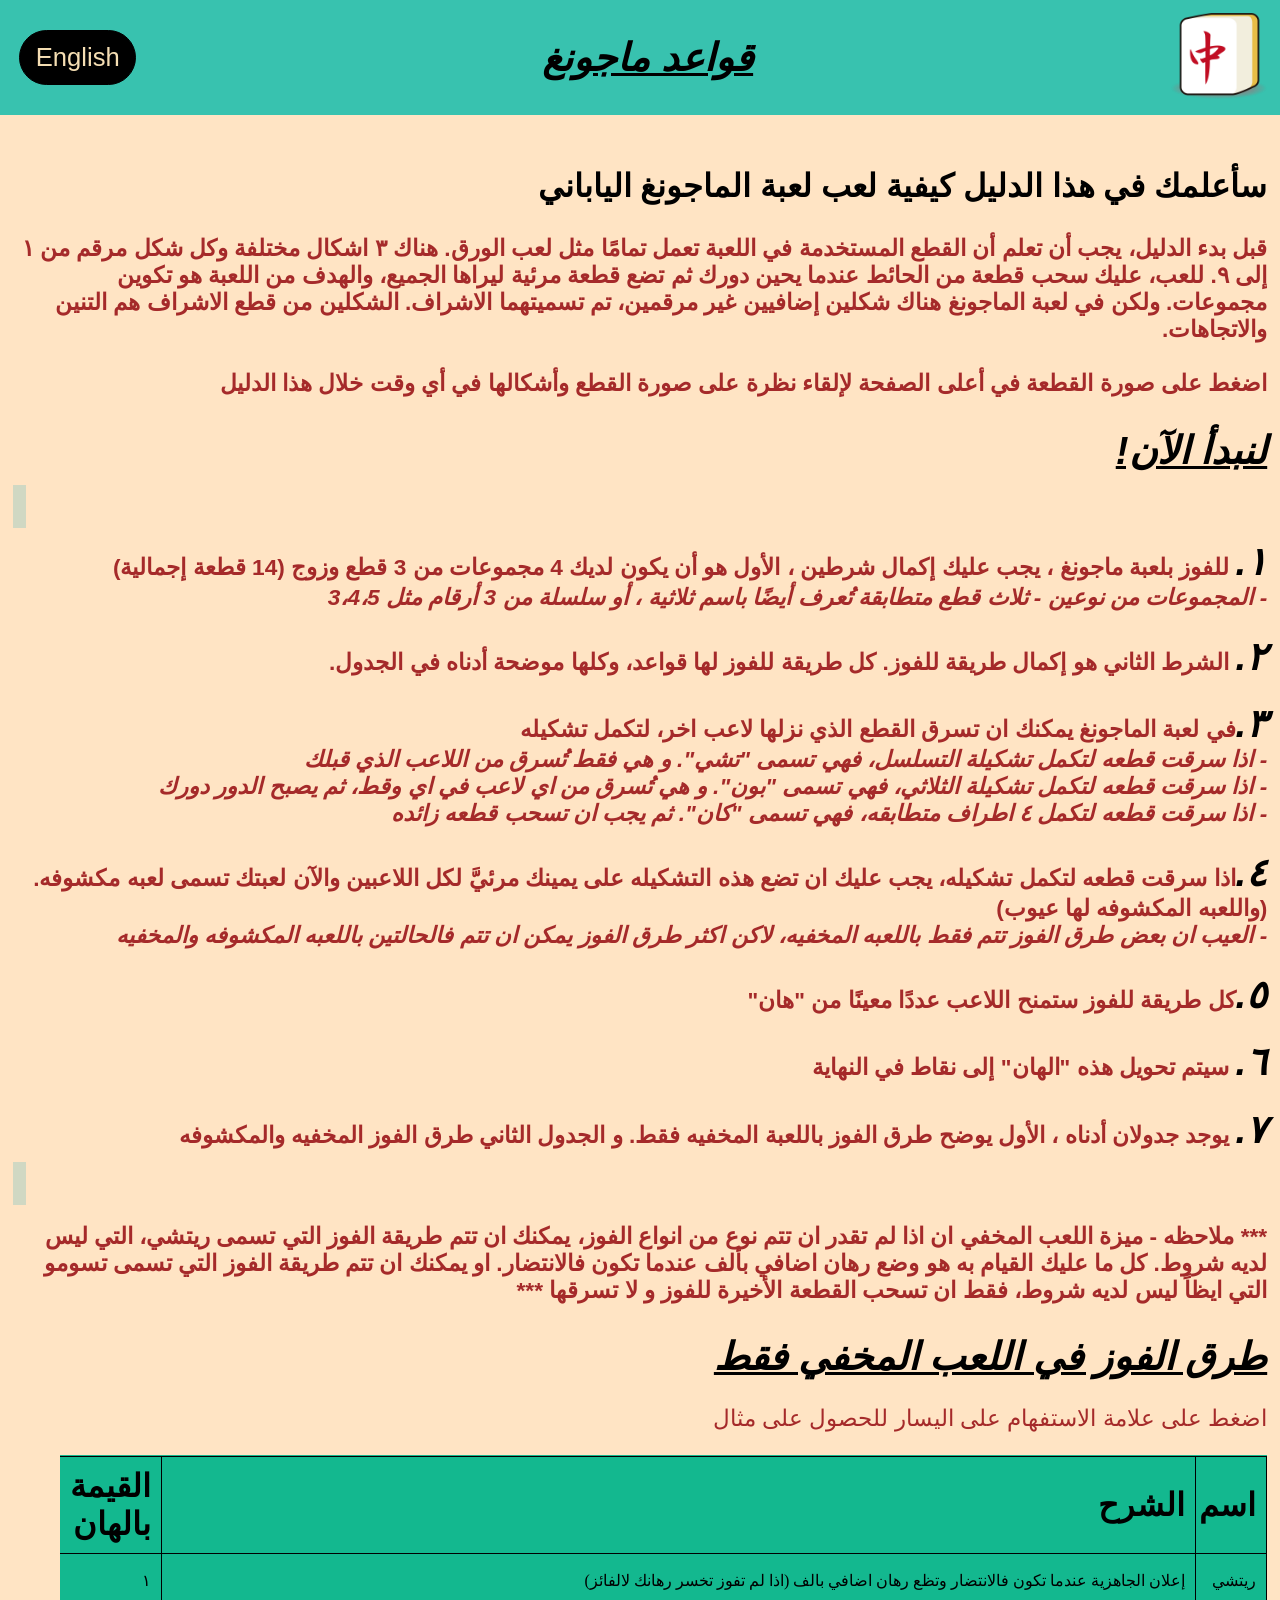
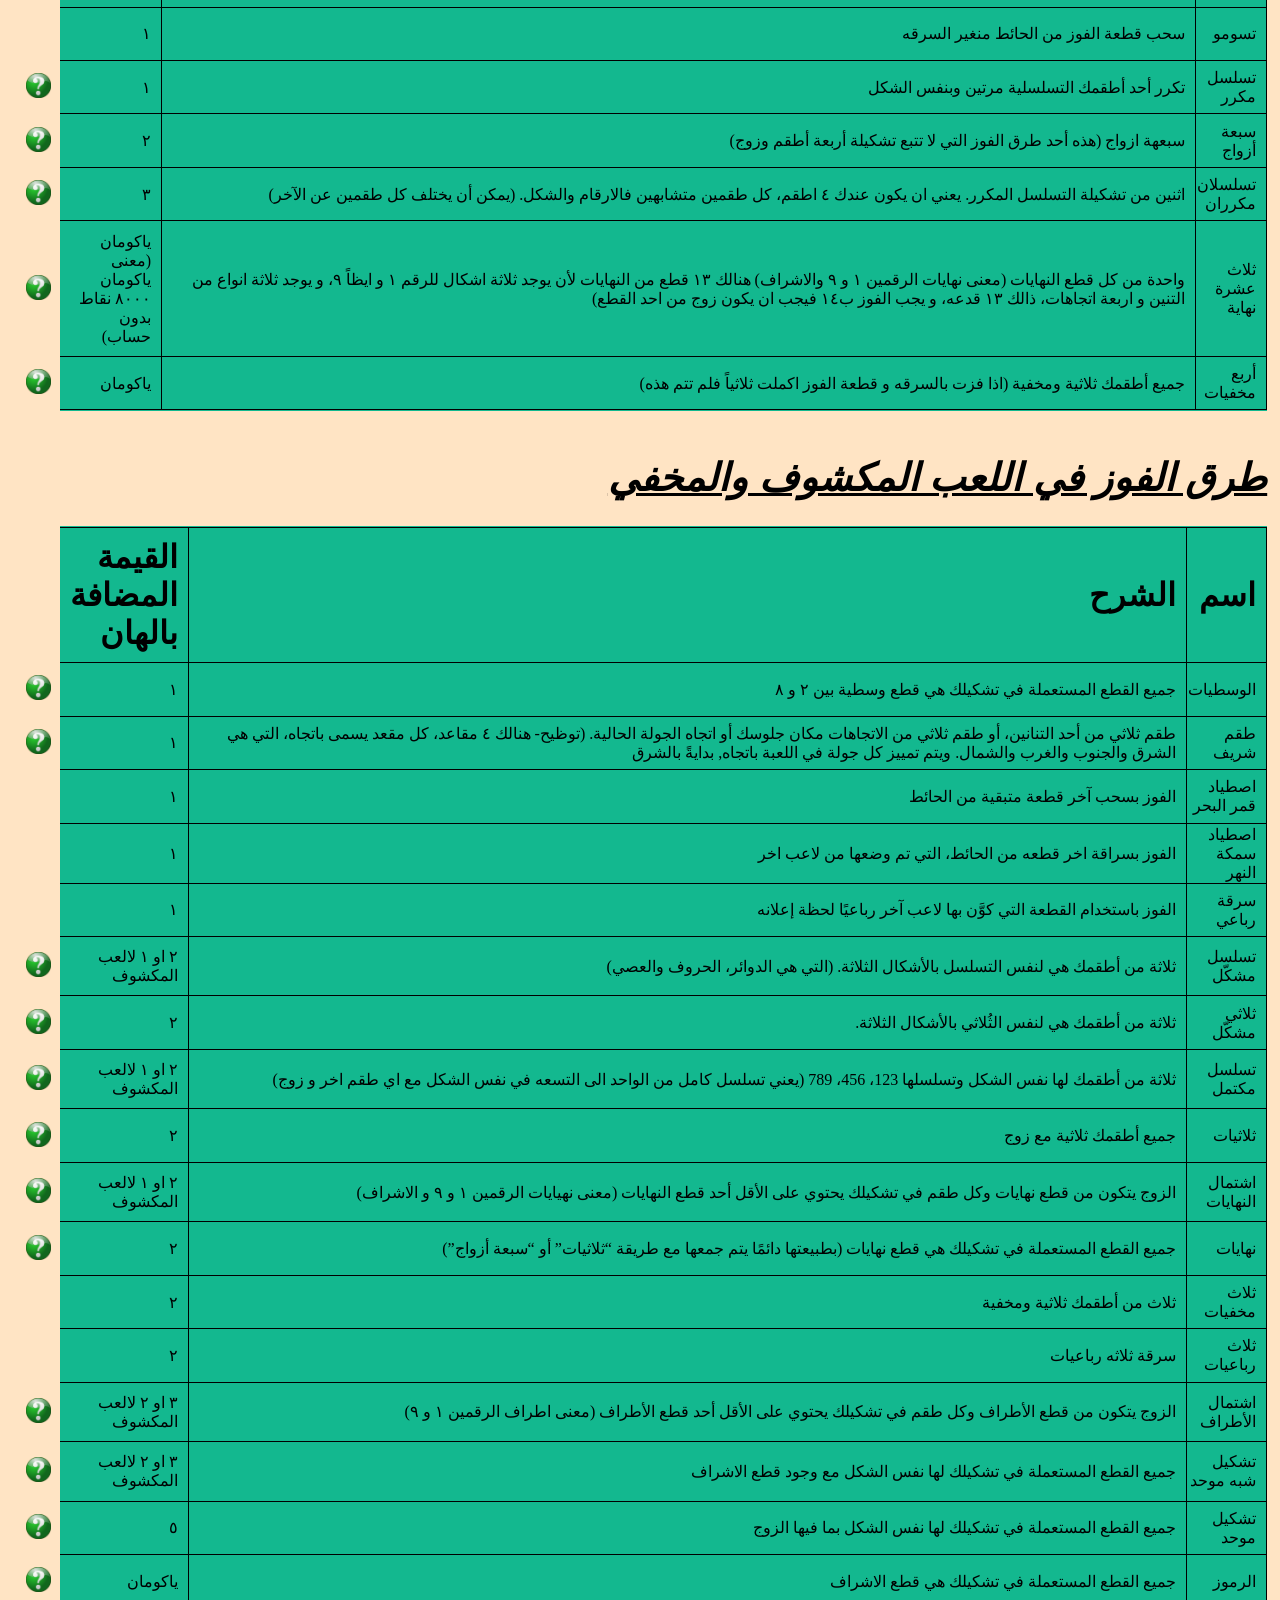
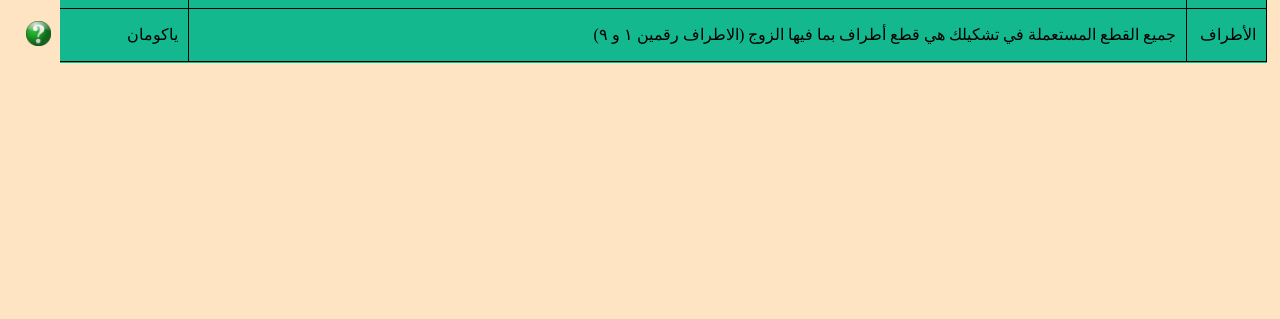
==== commit 57ef2134: "Update arabic.html" ====
--- a/arabic.html
+++ b/arabic.html
@@ -22,7 +22,7 @@
   <h2>
     سأعلمك في هذا الدليل كيفية لعب لعبة الماجونغ الياباني  </h2>
   <h4>قبل بدء الدليل، يجب أن تعلم أن القطع المستخدمة في اللعبة تعمل تمامًا مثل لعب الورق. هناك ٣ اشكال مختلفة وكل شكل مرقم من ١ إلى ٩.
-    للعب عليك سحب قطعة من الحائط عندما يحين دورك ثم تضع قطعة مرئية ليراها الجميع، والهدف من اللعبة هو تكوين مجموعات. ولكن في لعبة الماجونغ هناك شكلين إضافيين غير مرقمين، تم تسميتهما الاشراف. الشكلين من قطع الاشراف هم التنين والاتجاهات.
+    للعب، عليك سحب قطعة من الحائط عندما يحين دورك ثم تضع قطعة مرئية ليراها الجميع، والهدف من اللعبة هو تكوين مجموعات. ولكن في لعبة الماجونغ هناك شكلين إضافيين غير مرقمين، تم تسميتهما الاشراف. الشكلين من قطع الاشراف هم التنين والاتجاهات.
 
     <br><br>
     اضغط على صورة القطعة في أعلى الصفحة لإلقاء نظرة على صورة القطع وأشكالها في أي وقت خلال هذا الدليل  </h4>
@@ -124,7 +124,7 @@
           <td>ياكومان (معنى ياكومان ٨٠٠٠ نقاط بدون حساب)</td>
           <td>
             واحدة من كل قطع النهايات (معنى نهايات الرقمين ١ و ٩ والاشراف) هنالك
-            ١٣ قطع من النهايات لأن يوجد ثلاثة اشكال لالرقم ١ و ايظاً ٩، و يوجد
+            ١٣ قطع من النهايات لأن يوجد ثلاثة اشكال للرقم ١ و ايظاً ٩، و يوجد
             ثلاثة انواع من التنين و اربعة اتجاهات، ذالك ١٣ قدعه، و يجب الفوز ب١٤
             فيجب ان يكون زوج من احد القطع)
           </td>
--- a/styles2.css
+++ b/styles2.css
@@ -351,7 +351,7 @@
     display: none;
     position: absolute;
     right: 0vw;
-    width: 500%;
+    width: 500px;
   }
 
   #logobutton {
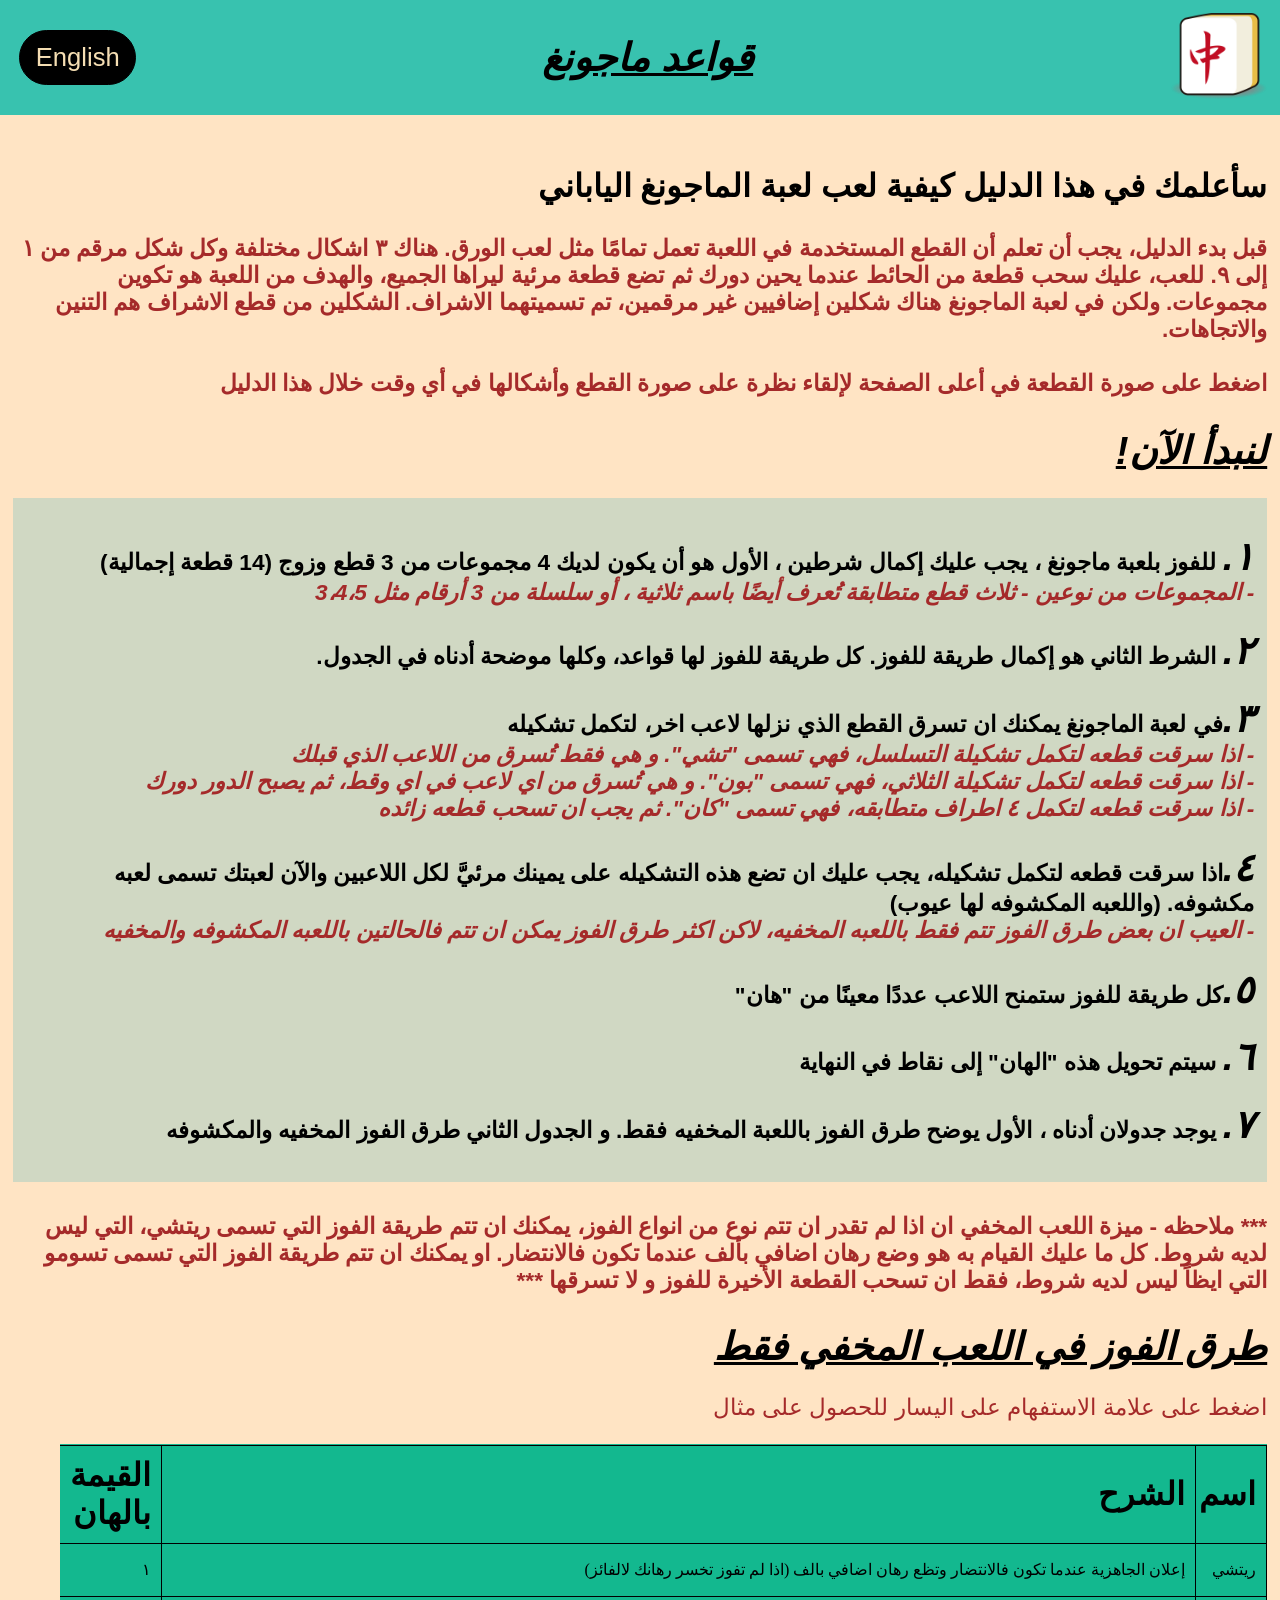
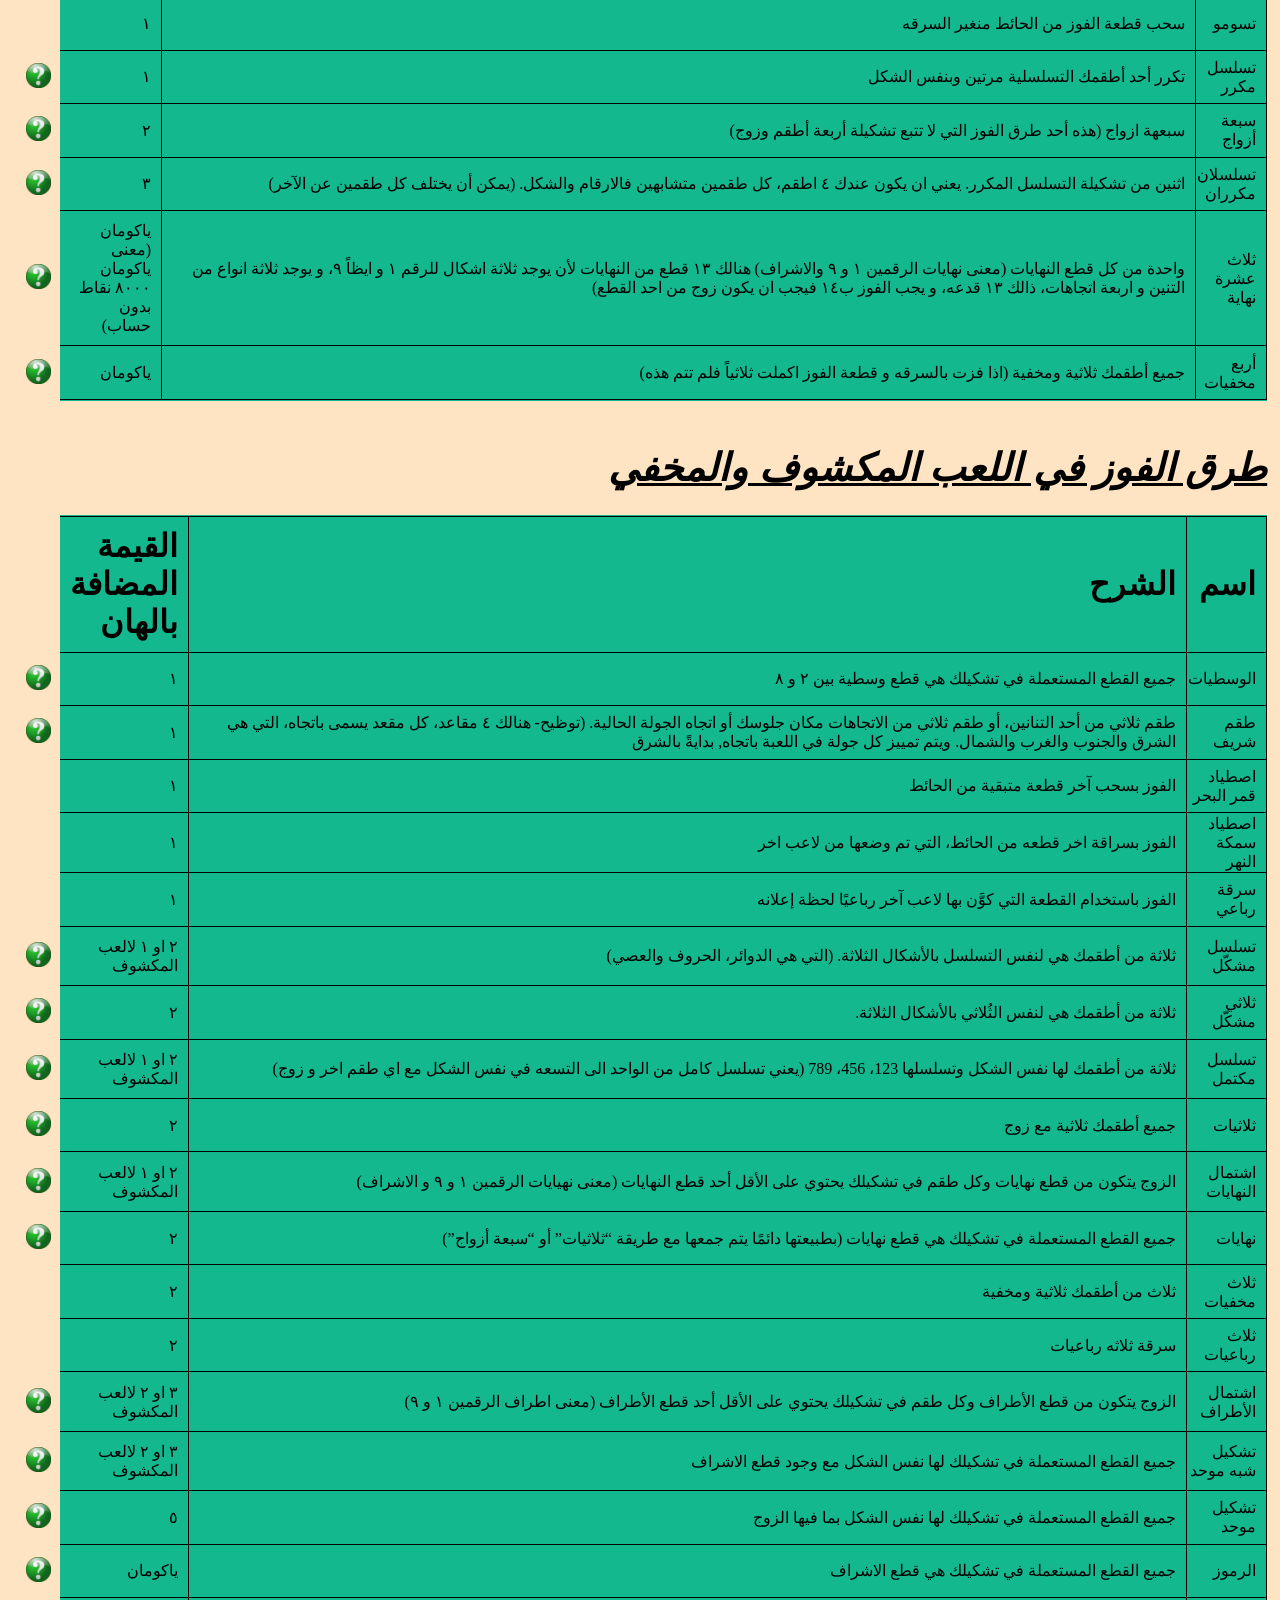
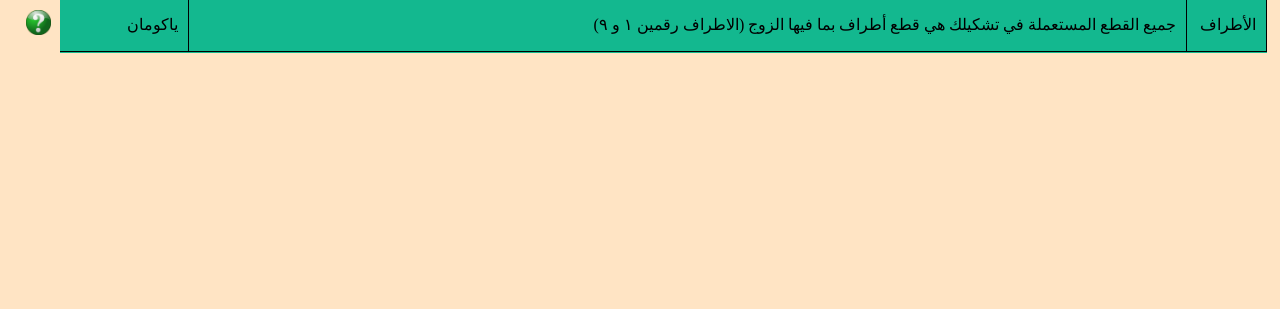
==== commit 9be775b0: "Update arabic.html" ====
--- a/arabic.html
+++ b/arabic.html
@@ -27,7 +27,7 @@
     <br><br>
     اضغط على صورة القطعة في أعلى الصفحة لإلقاء نظرة على صورة القطع وأشكالها في أي وقت خلال هذا الدليل  </h4>
 <h1>لنبدأ الآن!</h1>
-<span class="list">
+<div class="list">
     <p> <span class="numbers">١.</span>
       للفوز بلعبة ماجونغ ، يجب عليك إكمال شرطين ، الأول هو أن يكون لديك 4 مجموعات من 3 قطع وزوج (14 قطعة إجمالية)
     <br><span class="div"> - المجموعات من نوعين - ثلاث قطع متطابقة تُعرف أيضًا باسم ثلاثية ، أو سلسلة من 3 أرقام مثل 3،4،5 </span>
@@ -51,7 +51,7 @@
     <p> <span class="numbers">٧.</span> يوجد جدولان أدناه ، الأول يوضح طرق الفوز باللعبة المخفيه فقط. و الجدول
       الثاني طرق الفوز المخفيه والمكشوفه
     </p>
-  </span>
+  </div>
     <h4>
       *** ملاحظه - ميزة اللعب المخفي ان اذا لم تقدر ان تتم نوع من انواع الفوز،
       يمكنك ان تتم طريقة الفوز التي تسمى ريتشي، التي ليس لديه شروط. كل ما عليك
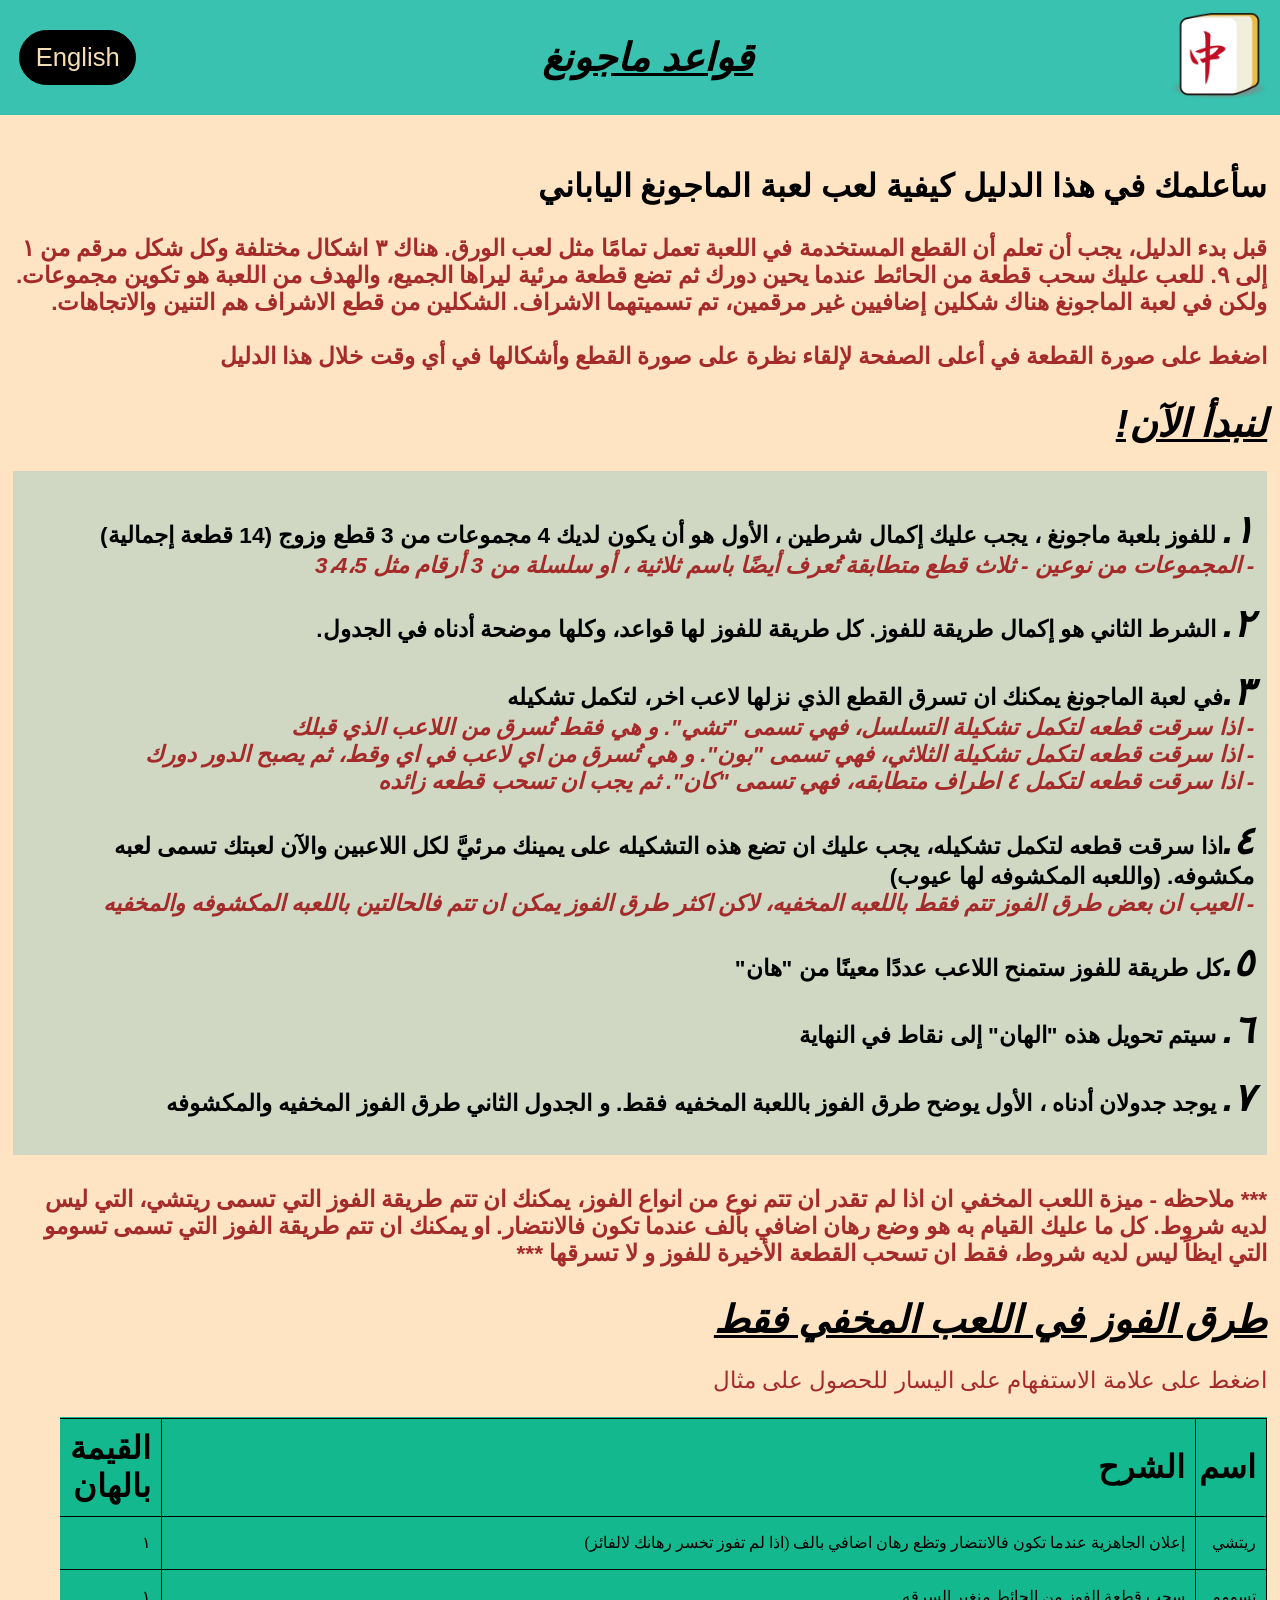
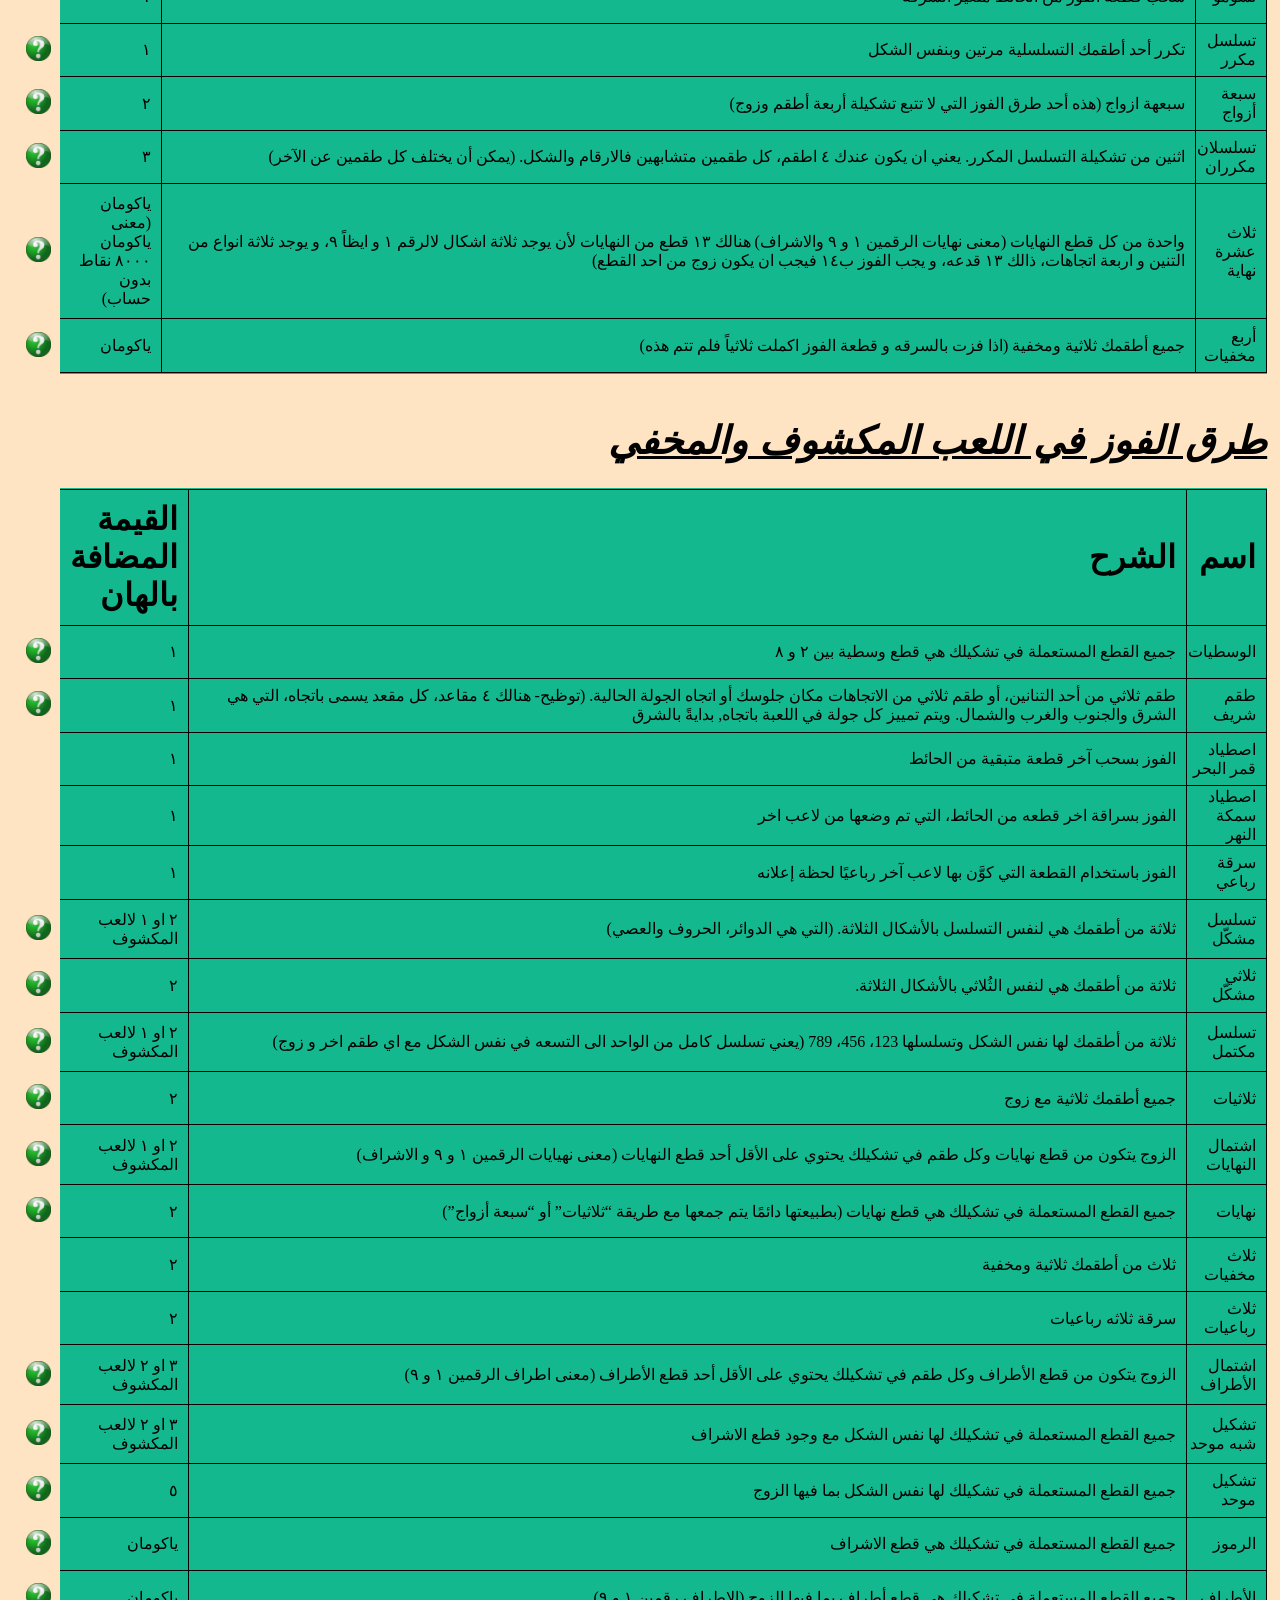
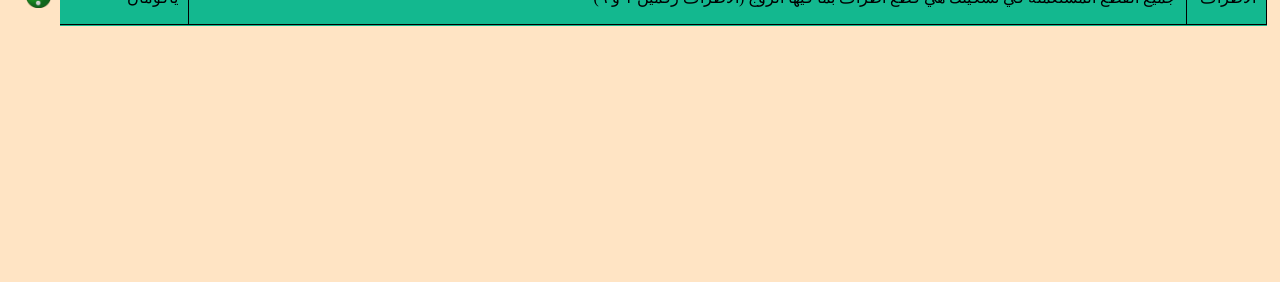
==== commit 5999eb31: "Add files via upload" ====
--- a/arabic.html
+++ b/arabic.html
@@ -22,7 +22,7 @@
   <h2>
     سأعلمك في هذا الدليل كيفية لعب لعبة الماجونغ الياباني  </h2>
   <h4>قبل بدء الدليل، يجب أن تعلم أن القطع المستخدمة في اللعبة تعمل تمامًا مثل لعب الورق. هناك ٣ اشكال مختلفة وكل شكل مرقم من ١ إلى ٩.
-    للعب، عليك سحب قطعة من الحائط عندما يحين دورك ثم تضع قطعة مرئية ليراها الجميع، والهدف من اللعبة هو تكوين مجموعات. ولكن في لعبة الماجونغ هناك شكلين إضافيين غير مرقمين، تم تسميتهما الاشراف. الشكلين من قطع الاشراف هم التنين والاتجاهات.
+    للعب عليك سحب قطعة من الحائط عندما يحين دورك ثم تضع قطعة مرئية ليراها الجميع، والهدف من اللعبة هو تكوين مجموعات. ولكن في لعبة الماجونغ هناك شكلين إضافيين غير مرقمين، تم تسميتهما الاشراف. الشكلين من قطع الاشراف هم التنين والاتجاهات.
 
     <br><br>
     اضغط على صورة القطعة في أعلى الصفحة لإلقاء نظرة على صورة القطع وأشكالها في أي وقت خلال هذا الدليل  </h4>
@@ -38,10 +38,10 @@
     <br>- اذا سرقت قطعه لتكمل تشكيلة الثلاثي، فهي تسمى "بون". و هي تُسرق من اي لاعب في اي وقط، ثم يصبح الدور دورك
     <br>- اذا سرقت قطعه لتكمل ٤ اطراف متطابقه، فهي تسمى "كان". ثم يجب ان تسحب قطعه زائده
   </span>
-<p> <span class="numbers">٤.</span>اذا سرقت قطعه لتكمل تشكيله، يجب عليك ان تضع هذه التشكيله على يمينك مرئيَّ لكل اللاعبين والآن لعبتك تسمى لعبه مكشوفه. (واللعبه المكشوفه لها عيوب)
+</p><p> <span class="numbers">٤.</span>اذا سرقت قطعه لتكمل تشكيله، يجب عليك ان تضع هذه التشكيله على يمينك مرئيَّ لكل اللاعبين والآن لعبتك تسمى لعبه مكشوفه. (واللعبه المكشوفه لها عيوب)
 
 <br> <span class="div">- العيب ان بعض طرق الفوز تتم فقط باللعبه المخفيه، لاكن اكثر طرق الفوز يمكن ان تتم فالحالتين باللعبه المكشوفه والمخفيه</span></p>
-</p>
+
 
 
 
@@ -124,7 +124,7 @@
           <td>ياكومان (معنى ياكومان ٨٠٠٠ نقاط بدون حساب)</td>
           <td>
             واحدة من كل قطع النهايات (معنى نهايات الرقمين ١ و ٩ والاشراف) هنالك
-            ١٣ قطع من النهايات لأن يوجد ثلاثة اشكال للرقم ١ و ايظاً ٩، و يوجد
+            ١٣ قطع من النهايات لأن يوجد ثلاثة اشكال لالرقم ١ و ايظاً ٩، و يوجد
             ثلاثة انواع من التنين و اربعة اتجاهات، ذالك ١٣ قدعه، و يجب الفوز ب١٤
             فيجب ان يكون زوج من احد القطع)
           </td>
